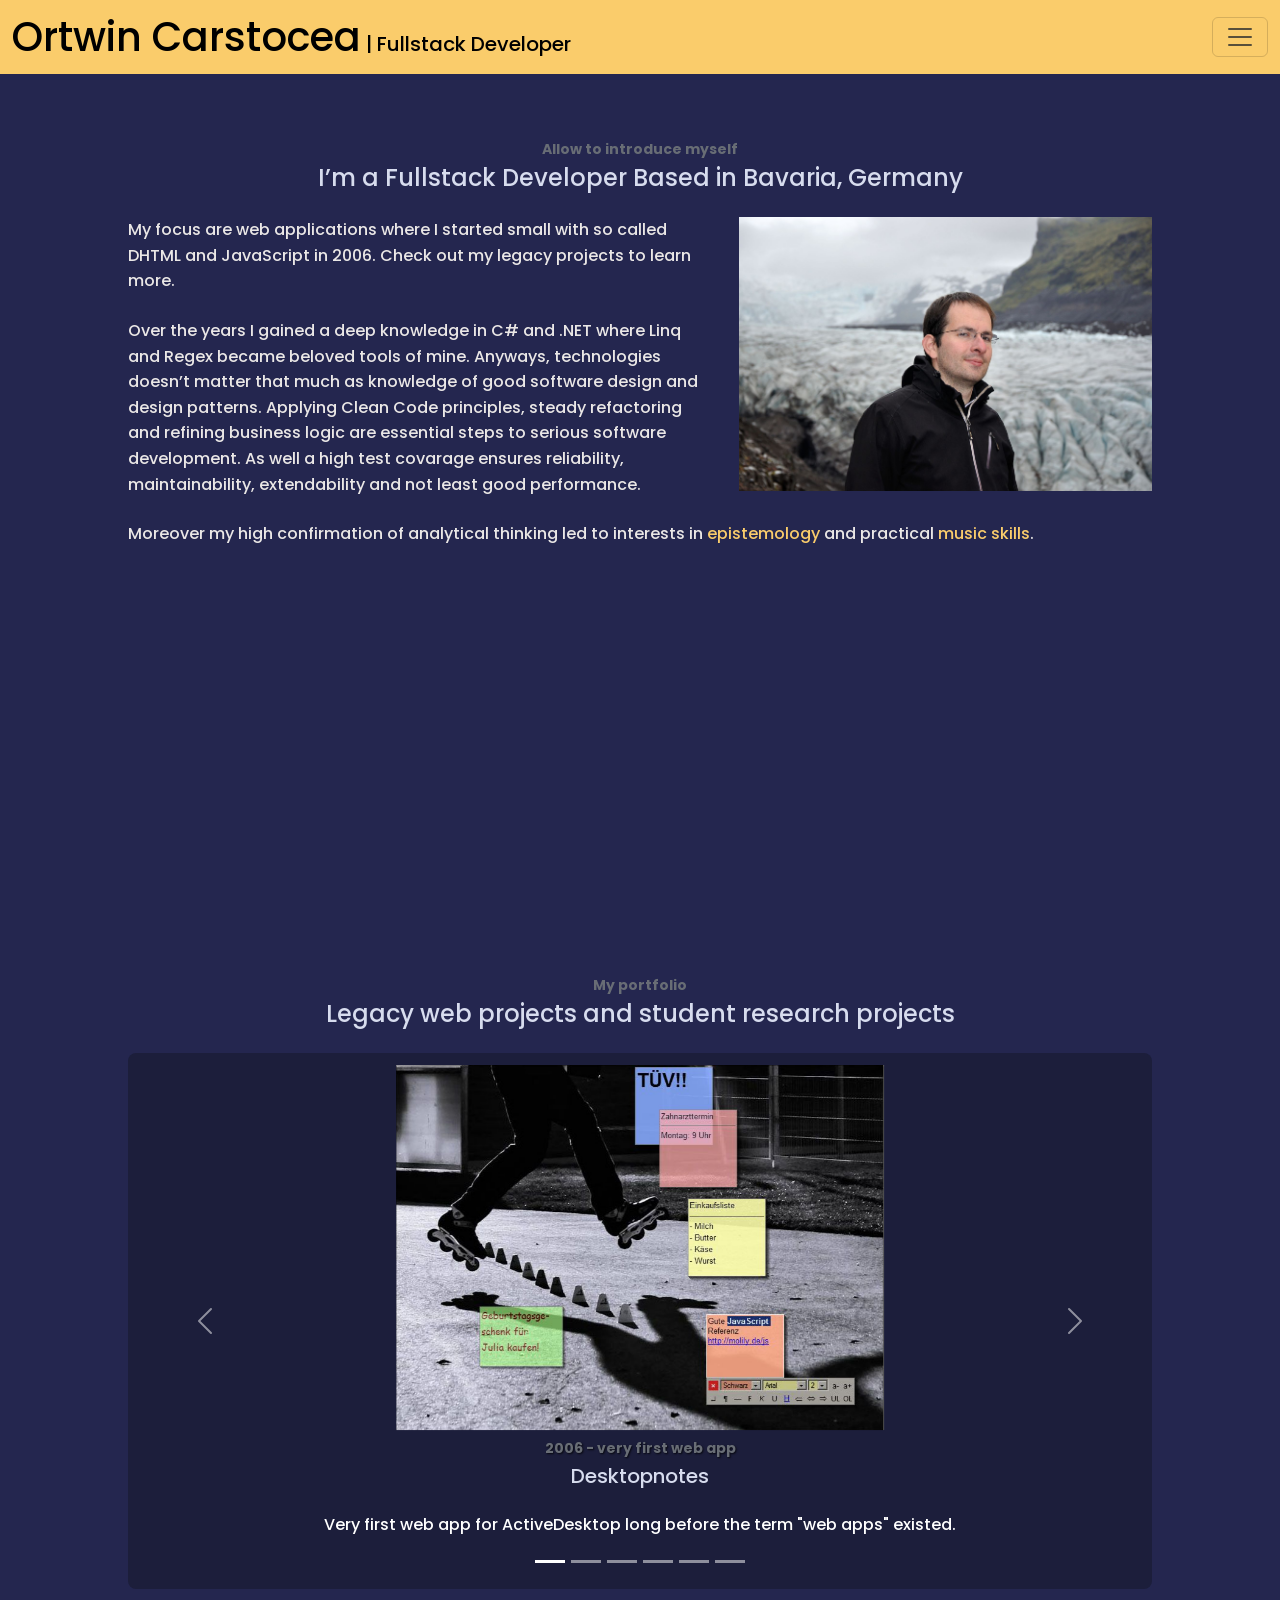
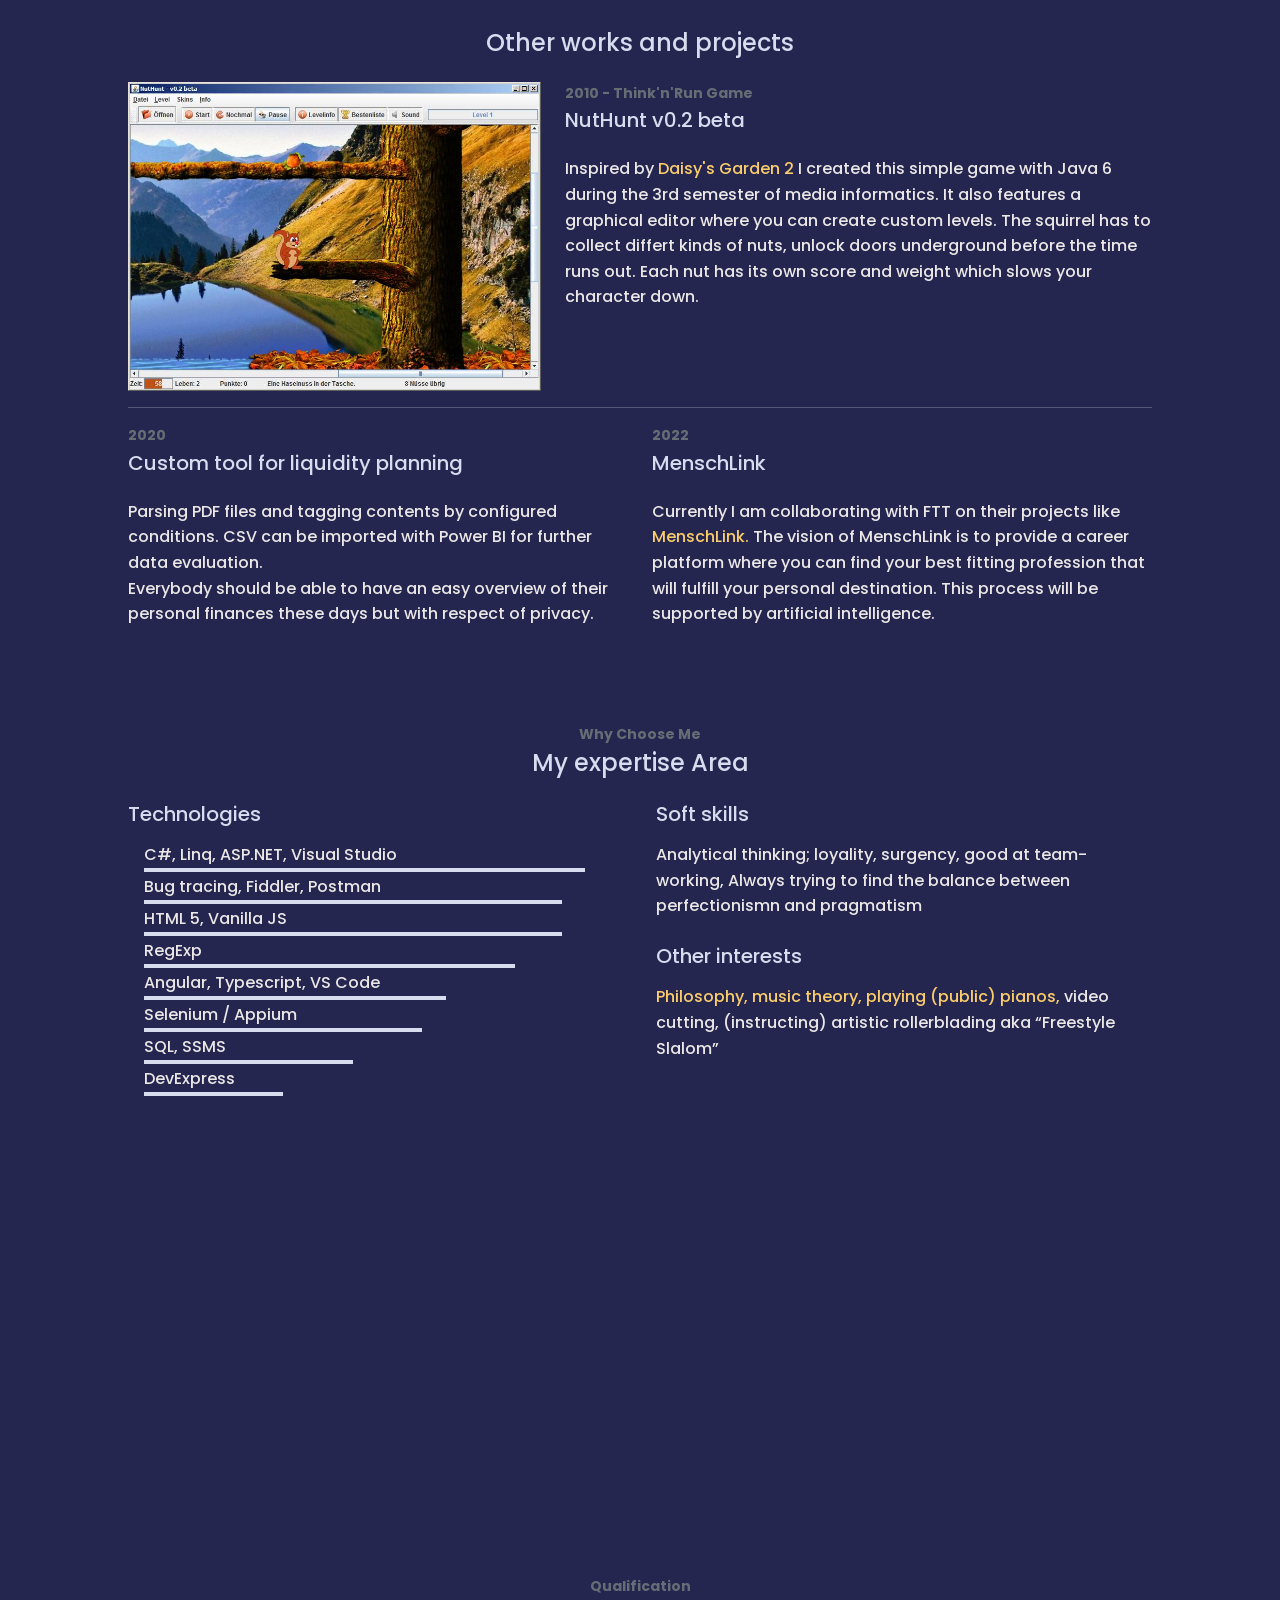
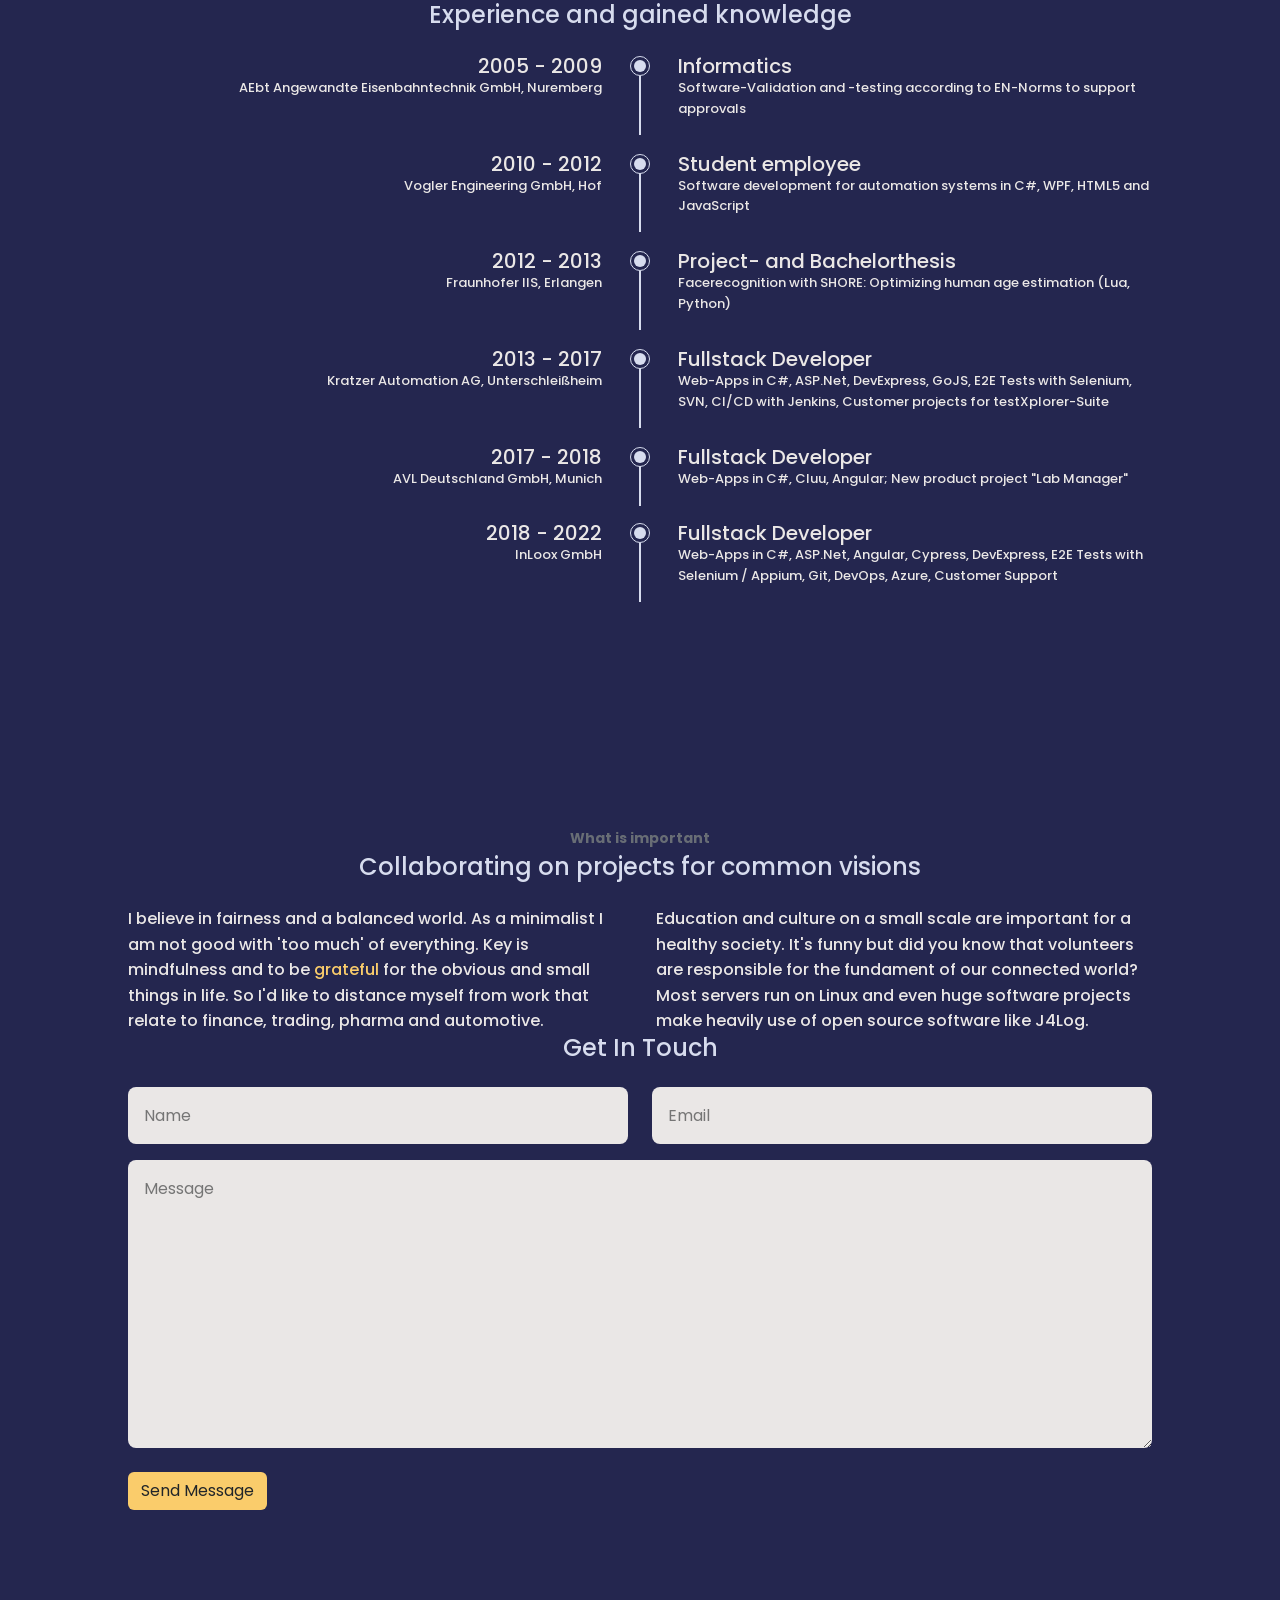
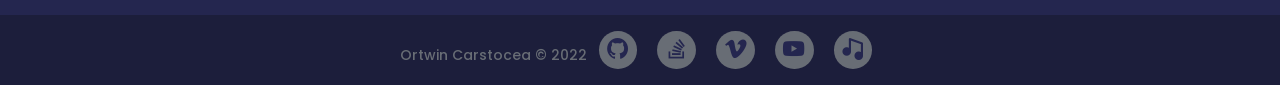
==== index.html @ cd05f0a9 "try to fix missing images" ====
<!DOCTYPE html>
<html lang="en">
<head>
    <meta charset="UTF-8">
    <meta name="viewport" content="width=device-width, initial-scale=1.0">
    <title>Personal Portfolio | Ortwin Carstocea</title>
    <meta name="author" content="Atul Prajapati | Freelance web developer">
    <meta name="description" content="">
    <meta name="keywords" content="fullstack developer, c#, linq, angular, ts, js, clean code, refactoring, uncle bob, ttd, machine learning, business analyst">

    <!-- Favicon -->
    <link rel="shortcut icon" type="image/png" href="img/oc-fav.png"/>

    <!------------------ External CSS ------------------>
    <!-- <link rel="stylesheet" href="bootstrap.min.css"> -->
    <link rel="stylesheet" href="https://cdn.jsdelivr.net/npm/bootstrap@5.2.0/dist/css/bootstrap.min.css" integrity="sha384-gH2yIJqKdNHPEq0n4Mqa/HGKIhSkIHeL5AyhkYV8i59U5AR6csBvApHHNl/vI1Bx" crossorigin="anonymous">
    <link rel="stylesheet" href="style.min.css">
    <link rel="stylesheet" href="style.css">

    <!------------------ Box Icons ------------------>
    <link href='https://unpkg.com/boxicons@2.0.7/css/boxicons.min.css' rel='stylesheet'>
    <script src="https://code.jquery.com/jquery-3.5.1.slim.min.js" integrity="sha384-DfXdz2htPH0lsSSs5nCTpuj/zy4C+OGpamoFVy38MVBnE+IbbVYUew+OrCXaRkfj" crossorigin="anonymous"></script>
    <script src="https://cdn.jsdelivr.net/npm/bootstrap@5.2.0/dist/js/bootstrap.min.js" integrity="sha384-ODmDIVzN+pFdexxHEHFBQH3/9/vQ9uori45z4JjnFsRydbmQbmL5t1tQ0culUzyK" crossorigin="anonymous"></script>
    <script src="common.js" lang="javascript"></script>
    <script src="debug.js" lang="javascript"></script>
    
    <script type="text/javascript">
      var someObject = { 
          car: {
              color:'red',
              type:'SUV',
              wheels:4,
              hp:150,
              isRunning: true,
              drive: function drive(destination) {},
              stop: function stop() {}
          },
          people: ['Max','Hugo','Vicky','Carl']
      };
      
      function addConfig(m) {
          if(m == 0) println.config( { debug: true, 
                                      clearOnDblClick: true, 
                                      overrideAlert: true, 
                                      groupsNotCollapsed: false,
                                      groupByObjectType: false, 
                                      printScriptErrors: true
                                    }, true );
          else println.config( { debug: true, 
                                clearOnDblClick: false, 
                                overrideAlert: false, 
                                groupsNotCollapsed: true,
                                groupByObjectType: true, 
                                printScriptErrors: false
                              }, true );
      }
      
      function addStyle() {
          println.style( { left: '50%', background: 'aliceblue' } ); 
      }
      
      window.onload = function() {
          addEvent(document.getElementById("input"), "keyup", function (e) {
              if(e.target.value && e.keyCode == 13) {
                  try {
                      var t = eval(e.target.value);
                      if(typeof t == "object") println(e.target.value);
                      if(t) println(t);
                      //println(e); // funktioniert net...
                  } catch(ex) {
                      //println(ex);
                  }
              }
          });
      }
    </script>
</head>
<body>
  <nav class="navbar sticky-top">
    <div class="container-fluid">
      <a class="navbar-brand" href="#home">
        <h1 class="d-inline">Ortwin Carstocea</h1>
        <span>| Fullstack Developer</span>
      </a>
      <a class="navbar-toggler" href="#menu-content" data-bs-toggle="collapse" role="button" aria-expanded="false" aria-controls="menu-content">
        <span class="navbar-toggler-icon"></span>
      </a>
      <div id="menu-content" class="collapse navbar-collapse">
        <ul class="navbar-nav navbar-right">
          <li class="nav-item">
            <a class="nav-link" href="#about">
              <button class="btn" data-bs-target="#menu-content" data-bs-toggle="collapse" aria-expanded="false" aria-controls="menu-content">
                About
              </button>
            </a>
          </li>
          <li class="nav-item">
            <a class="nav-link" href="#works">
              <button class="btn" data-bs-target="#menu-content" data-bs-toggle="collapse" aria-expanded="false" aria-controls="menu-content">
                Works
              </button> 
            </a>
          </li>
          <li class="nav-item">
            <a class="nav-link" href="#skills">
              <button class="btn" data-bs-target="#menu-content" data-bs-toggle="collapse" aria-expanded="false" aria-controls="menu-content">
                Skills
              </button>
            </a>
          </li>
          <li class="nav-item">
            <a class="nav-link" href="#contact">
              <button class="btn" data-bs-target="#menu-content" data-bs-toggle="collapse" aria-expanded="false" aria-controls="menu-content">
                Collaboration
              </button>
            </a>
          </li>
        </ul>
      </div>
    </div>
  </nav>

    <!------------------------ Body starts from here ----------------------->
    <main>
        <section class="about" id="about">
          <span class="section-subtitle">Allow to introduce myself</span>
          <h2 class="section-title">I’m a Fullstack Developer Based in Bavaria, Germany</h2>
            <div class="bd-grid">              
              <div class="row featurette">
                <div class="col-md-7">
                      <p class="mb-4">
                        My focus are web applications where I started small with so called DHTML and JavaScript in 2006. 
                        Check out my legacy projects to learn more.
                      </p>
                      <p class="mb-4">
                        Over the years I gained a deep knowledge in C# and .NET where Linq and Regex became beloved tools of mine. 
                        Anyways, technologies doesn’t matter that much as knowledge of good software design and design patterns. 
                        Applying Clean Code principles, steady refactoring and refining business logic are essential steps to serious 
                        software development. As well a high test covarage ensures reliability, maintainability, extendability and 
                        not least good performance.
                      </p>
                </div>
                <div class="col-md-5">                  
                  <img src="img/oc-island.jpg" alt="Clean Code Developer" title="Clean Code Developer">
                </div>
              </div>
              <p class="mb-4">
                Moreover my high confirmation of analytical thinking led to interests in 
                <a href="http://ortwin.bplaced.net/category/philo/" target="_blank">epistemology</a> and practical
                <a href="http://ortwin.bplaced.net/category/music/" target="_blank">music skills</a>.
              </p>
            </div>
        </section>

        <!---------------------------------- Works --------------------------->
        
        <section class="section" id="works">
            <span class="section-subtitle">My portfolio</span>
            <h2 class="section-title">Legacy web projects and student research projects</h2>
            
            <div class="bd-grid">
              <div id="legacyCarousel" class="carousel slide pointer-event" data-bs-ride="carousel">
                <div class="carousel-indicators">
                  <button type="button" data-bs-target="#legacyCarousel" data-bs-slide-to="0" class="active" aria-label="Slide 1" aria-current="true"></button>
                  <button type="button" data-bs-target="#legacyCarousel" data-bs-slide-to="1" aria-label="Slide 2"></button>
                  <button type="button" data-bs-target="#legacyCarousel" data-bs-slide-to="2" aria-label="Slide 3"></button>
                  <button type="button" data-bs-target="#legacyCarousel" data-bs-slide-to="3" aria-label="Slide 4"></button>
                  <button type="button" data-bs-target="#legacyCarousel" data-bs-slide-to="4" aria-label="Slide 5"></button>
                  <button type="button" data-bs-target="#legacyCarousel" data-bs-slide-to="5" aria-label="Slide 6"></button>
                </div>
                <div class="carousel-inner">
                  <div class="carousel-item active">
                    <div class="img-container container">
                      <img src="img/desktopnotes.jpg" width="50%" height="50%" alt="Desktopnotes" title="Desktopnotes">
                      <div class="col-md-5">
                      </div>
                      <div class="col-md-7">
                      </div>
                    </div>
                    <div class="container">
                      <div class="carousel-caption">
                        <span class="section-subtitle">2006 - very first web app</span>
                        <h3 class="section-title">Desktopnotes</h3>
                        <p>
                          Very first web app for ActiveDesktop long before the term "web apps" existed. 
                          <!-- Browser support was IE5.5 up to IE8. Customizeable and dragable notes could be 
                          created very dynamicly. Contents were stored into cookies. -->
                        </p>                        
                        <!-- <h4>Features:</h4>
                        <ul>
                          <li>Notes can be created and dragged all over the place</li>
                          <li>Text could be entered as plain HTML or in WYSIWYG style</li>
                          <li>Background, due date and removal date configurable</li>
                          <li>Customizeable background image</li>
                        </ul> -->
                      </div>
                    </div>
                  </div>
                  <div class="carousel-item">
                    <div class="img-container center">
                      <h3 title="common.js and debug.js">legacy common.js and debug.js (ES5)</h3>
                      <div style="display: inline-block; width: 80%; height:296px; overflow-y: scroll">                        
    <pre style="text-align:left;">
      1. firstly enable debug   <a href="?debug#projects">?debug</a>
         1a. set config         <a href="javascript:addConfig(0);">println.config({ clearOnDblClick: true, overrideAlert: true }, show)</a> 
         1b. or this config     <a href="javascript:addConfig(1);">println.config({ clearOnDblClick: false, overrideAlert: false }, show)</a> 
         1c. append style       <a href="javascript:addStyle();">println.style({ left: "50%", background: 'aliceblue' })</a>
         
      2. print some text        <a href="javascript:println('Hello World!')">println('Hello World!')</a>
         2a. and again          <a href="javascript:println('Some more Text')">println('Some more Text')</a>
         2b. and once again     <a href="javascript:println('Get outa here!', true)">println('Get outa here!', true)</a>
         2c. limited...         <a href="javascript:println('Max 3 times', 3)">println('Max 3 times', 3)</a>
         2d. ...by time         <a href="javascript:println('Limited in time', 0, 2000)">println('Limited in time', 0, 2000)</a>
         
      3. print some objects     <a href="javascript:println(someObject)">println(someObject)</a>
         3a. even your DOM      <a href="javascript:println(window, 1)">println(window, 1)</a>
         3b. whatever you like  println(<input id="input" type="text" value="Math" style="background:transparent;color:silver;border:0px;font-family:monospace;width:74px">)
      
      4. force some error:      <a href="javascript:foo.bar()">foo.bar('does not exist')</a>    
      
      If you like you can also use <a href="javascript:alert('Hallo Welt!')">alert()</a>. (You have to override it via config)
      </pre>                  
                      </div>
                    </div>
                    <div class="container">
                      <div class="carousel-caption">
                        <span class="section-subtitle">2006 - tooling for DHTML development</span>
                        <h3 class="section-title">Polyfills and debug output</h3>
                        <p>Once upon a time when console.log(window) just printed [object Object] </p>
                        <a href="https://github.com/ortwic/common.js" target="_blank">GitHub Repo</a>
                      </div>
                    </div>
                  </div>
                  <div class="carousel-item">
                    <div class="img-container center">
                      <img src="img/ocdesign.jpg" width="60%" height="60%" alt="Personal homepage" title="Personal homepage">
                    </div>
                    <div class="container">
                      <div class="carousel-caption">
                        <span class="section-subtitle">2009 - 4th iteration of personal homepage</span>
                        <h3 class="section-title">Personal homepage </h3>
                        <p>Interactive design simular to <i>NFS3: Hot Pursuit</i> main menu theme with dragable windows.</p>
                      </div>
                    </div>
                  </div>
                  <div class="carousel-item">
                    <div class="img-container center">
                      <img src="img/WebApps.jpg" width="58%" height="58%" alt="HTML5 WebApps" title="HTML5 WebApps">
                    </div>
                    <div class="container">
                      <div class="carousel-caption">
                        <span class="section-subtitle">2012 - Very first Web-Apps in HTML5</span>
                        <h3 class="section-title">Web-Apps for automation systems</h3>
                        <p>
                          Front-End design with C# and WPF as well HTML5 and JavaScript for 
                          <a href="https://www.vogler-engineering.de/" target="_blank">Vogler Engineering</a>.
                        </p>
                      </div>
                    </div>
                  </div>
                  <div class="carousel-item">
                    <div class="img-container center">
                      <img src="img/webgl.jpg" width="58%" height="58%" alt="Formula Student concept car" title="Formula Student concept car">
                    </div>
                    <div class="container">
                      <div class="carousel-caption">
                        <span class="section-subtitle">2012 - Supporting formula student project</span>
                        <h3 class="section-title">Formula Student concept car</h3>
                        <p>Designed and modelled a prototype using 3D Studio Max and WebGl (three.js) </p>
                      </div>
                    </div>
                  </div>
                  <div class="carousel-item">
                    <div class="img-container center">
                      <img src="img/SHORE.jpg" width="59%" height="59%" alt="SHORE Image Recognition" title="SHORE Image Recognition">
                    </div>
                    <div class="container">
                      <div class="carousel-caption">
                        <span class="section-subtitle">2013 - Project- and Bachelorthesis</span>
                        <h3 class="section-title">Machine learning </h3>
                        <p>Improved age recognition with NumPy and ScyPy for SHORE&trade;</p>
                      </div>
                    </div>
                  </div>
                </div>
                <button class="carousel-control-prev" type="button" data-bs-target="#legacyCarousel" data-bs-slide="prev">
                  <span class="carousel-control-prev-icon" aria-hidden="true"></span>
                  <span class="visually-hidden">Previous</span>
                </button>
                <button class="carousel-control-next" type="button" data-bs-target="#legacyCarousel" data-bs-slide="next">
                  <span class="carousel-control-next-icon" aria-hidden="true"></span>
                  <span class="visually-hidden">Next</span>
                </button>
              </div>
            </div>

            <div class="bd-grid">
                <h2 class="section-title">Other works and projects</h2>

                <div class="row featurette">
                  <div class="col-md-7 order-md-2">
                    <span class="section-subtitle">2010 - Think'n'Run Game</span>
                    <h3 class="section-title">NutHunt v0.2 beta</h3>
                    <p>Inspired by <a href="https://archive.org/details/DaisysGarden2_1020" target="_blank">Daisy's Garden 2</a> I created this 
                      simple game with Java 6 during the 3rd semester of media informatics. It also features a graphical editor where you can create
                      custom levels. The squirrel has to collect differt kinds of nuts, unlock doors underground before the time runs out. 
                      Each nut has its own score and weight which slows your character down.</p>
                  </div>
                  <div class="col-md-5 order-md-1">
                    <img src="img/NutHunt.jpg" alt="NutHunt game" title="NutHunt game">
                  </div>
                </div>

                <hr class="featurette-divider">

                <div class="row featurette">
                  <div class="col-md-6">
                    <span class="section-subtitle">2020</span>
                    <h3 class="section-title">Custom tool for liquidity planning</h3>
                    <p>
                      Parsing PDF files and tagging contents by configured conditions. CSV can be imported with Power BI for further data evaluation.
                    </p>
                    <p>
                      Everybody should be able to have an easy overview of their personal finances these days but with respect of privacy.
                    </p>
                  </div>
                  <div class="col-md-6">
                    <span class="section-subtitle">2022</span>
                    <h3 class="section-title">MenschLink</h3>
                    <p>
                      Currently I am collaborating with FTT on their projects like <a href="https://forensicdiscovery.de/mensch-link-unternehmerland/" target="_blank">MenschLink.</a>
                      The vision of MenschLink is to provide a career platform where you can find your best fitting profession
                      that will fulfill your personal destination. This process will be supported by artificial intelligence.
                    </p>
                  </div>
                </div>
            </div>
        </section>

        <!--------------------------------- Skills ------------------------------->
        <section class="skills" id="skills">
            <span class="section-subtitle">Why Choose Me</span>
            <h2 class="section-title">My expertise Area</h2>

            <div class="two-columns bd-grid">
                <div class="skills__content">
                    <h3 class="skills__subtitle">Technologies</h3>

                    <div class="skills__data">
                        <span class="skills__bar" style="width:95%">C#, Linq, ASP.NET, Visual Studio</span>
                    </div>

                    <div class="skills__data">
                        <span class="skills__bar" style="width:90%">Bug tracing, Fiddler, Postman</span>
                    </div>

                    <div class="skills__data">
                        <span class="skills__bar" style="width:90%">HTML 5, Vanilla JS</span>
                    </div>

                    <div class="skills__data">
                        <span class="skills__bar" style="width:80%">RegExp</span>
                    </div>

                    <div class="skills__data">
                        <span class="skills__bar" style="width:65%">Angular, Typescript, VS Code</span>
                    </div>

                    <div class="skills__data">
                        <span class="skills__bar" style="width:60%">Selenium / Appium</span>
                    </div>

                    <div class="skills__data">
                        <span class="skills__bar" style="width:45%">SQL, SSMS</span>
                    </div>

                    <div class="skills__data">
                        <span class="skills__bar" style="width:30%">DevExpress</span>
                    </div>
                </div>
            
                <div class="skills__content">
                    <h3 class="skills__subtitle">Soft skills</h3> 
                    Analytical thinking; loyality, surgency, good at team-working, Always trying to find the balance between perfectionismn and pragmatism
                    <p>
                    <br>
                    </p>

                    <h3 class="skills__subtitle">Other interests</h3>
                    <a href="http://ortwin.bplaced.net/category/philo/" target="_blank">Philosophy, </a> 
                    <a href="http://ortwin.bplaced.net/category/music/" target="_blank">music theory, </a> 
                    <a href="https://www.youtube.com/c/OrtwinC" target="_blank">playing (public) pianos, </a> 
                    video cutting, (instructing) artistic rollerblading aka “Freestyle Slalom”                    
                </div>
            </div>
        </section>

        <!---------------------------- Education ---------------------------->
        <section class="education">
            <span class="section-subtitle">Qualification</span>
            <h2 class="section-title">Experience and gained knowledge</h2>

            <div class="education__container bd-grid">
                <div class="education__content">
                    <div>
                        <h3 class="education__year">2005 - 2009</h3>
                        <span class="education__university">AEbt Angewandte Eisenbahntechnik GmbH, Nuremberg</span>
                    </div>

                    <div class="education__time">
                        <span class="education__rounder"></span>
                        <span class="education__line"></span>
                    </div>

                    <div>
                        <h3 class="education__race">Informatics</h3>
                        <span class="education__specialty">Software-Validation and -testing according to EN-Norms to support approvals</span>
                    </div>
                </div>

                <div class="education__content">
                    <div>
                        <h3 class="education__year">2010 - 2012</h3>
                        <span class="education__university">Vogler Engineering GmbH, Hof</span>
                    </div>

                    <div class="education__time">
                        <span class="education__rounder"></span>
                        <span class="education__line"></span>
                    </div>

                    <div>
                        <h3 class="education__race">Student employee</h3>
                        <span class="education__specialty">Software development  for automation systems in C#, WPF, HTML5 and JavaScript</span>
                    </div>
                </div>

                <div class="education__content">
                    <div>
                        <h3 class="education__year">2012 - 2013</h3>
                        <span class="education__university">Fraunhofer IIS, Erlangen</span>
                    </div>

                    <div class="education__time">
                        <span class="education__rounder"></span>
                        <span class="education__line"></span>
                    </div>

                    <div>
                        <h3 class="education__race">Project- and Bachelorthesis</h3>
                        <span class="education__specialty">Facerecognition with SHORE: Optimizing human age estimation (Lua, Python)</span>
                    </div>
                </div>

                <div class="education__content">
                    <div>
                        <h3 class="education__year">2013 - 2017</h3>
                        <span class="education__university">Kratzer Automation AG, Unterschlei&szlig;heim</span>
                    </div>

                    <div class="education__time">
                        <span class="education__rounder"></span>
                        <span class="education__line"></span>
                    </div>

                    <div>
                        <h3 class="education__race">Fullstack Developer</h3>
                        <span class="education__specialty">Web-Apps in C#, ASP.Net, DevExpress, GoJS, E2E Tests with Selenium, SVN, CI/CD with Jenkins, Customer projects for testXplorer-Suite</span>
                    </div>
                </div>

                <div class="education__content">
                    <div>
                        <h3 class="education__year">2017 - 2018</h3>
                        <span class="education__university">AVL Deutschland GmbH, Munich</span>
                    </div>

                    <div class="education__time">
                        <span class="education__rounder"></span>
                        <span class="education__line"></span>
                    </div>

                    <div>
                        <h3 class="education__race">Fullstack Developer</h3>
                        <span class="education__specialty">Web-Apps in C#, Cluu, Angular; New product project "Lab Manager"</span>
                    </div>
                </div>

                <div class="education__content">
                    <div>
                        <h3 class="education__year">2018 - 2022</h3>
                        <span class="education__university">InLoox GmbH</span>
                    </div>

                    <div class="education__time">
                        <span class="education__rounder"></span>
                        <span class="education__line"></span>
                    </div>

                    <div>
                        <h3 class="education__race">Fullstack Developer</h3>
                        <span class="education__specialty">Web-Apps in C#, ASP.Net, Angular, Cypress, DevExpress, E2E Tests with Selenium / Appium, Git, DevOps, Azure, Customer Support</span>
                    </div>
                </div>
            </div>
        </section>

        <!----------------------------------- Contact ------------------------------>
        <section class="contact" id="contact">
          <span class="section-subtitle">What is important</span>
          <h2 class="section-title">Collaborating on projects for common visions</h2>
          <div class="two-columns bd-grid">
            <p>
              I believe in fairness and a balanced world. As a minimalist I am not good with 'too much' of everything.
              Key is mindfulness and to be <a href="https://youtu.be/WPPPFqsECz0" target="_blank">grateful</a> for the obvious and small things in life.
              So I'd like to distance myself from work that relate to finance, trading, pharma and automotive. 
            </p>
            <p>Education and culture on 
              a small scale are important for a healthy society. It's funny but did you know that volunteers are responsible for the fundament
              of our connected world? Most servers run on Linux and even huge software projects make heavily use of open source software like J4Log.
            </p>
          </div>
          <h2 class="section-title">Get In Touch</h2>

          <div class="contact__container bd-grid">            
            <form action="https://formspree.io/f/mnqrzjne" method="post" class="contact__form">
                <div class="contact__inputs two-columns">
                    <input type="text" placeholder="Name" name="name" class="contact__input">
                    <input type="mail" placeholder="Email" name="email" class="contact__input">
                </div>
                <input type="hidden" name="subject" value="Contact request from github portfolio" />
                <textarea placeholder="Message" name="message" id="" cols="0" rows="10" class="contact__input"></textarea>
                <input type="submit" value="Send Message" class="btn contact__button">
            </form>
          </div>
        </section>

    </main>
    <!------------------------ Body ends from here ----------------------->

    <!------------------------ Footer starts from here ----------------------->
    <footer class="footer">
        <div class="footer__container">
          <div class="copy small">Ortwin Carstocea &copy; 2022</div>
          <a href="https://github.com/ortwic" class="social-link"><i class='bx bxl-github' ></i></a>
          <a href="https://stackoverflow.com/users/2598771/ortwic" class="social-link"><i class='bx bxl-stack-overflow' ></i></a>
          <a href="https://vimeo.com/ortwin" class="social-link"><i class='bx bxl-vimeo' ></i></a>
          <a href="https://www.youtube.com/c/OrtwinC" class="social-link"><i class='bx bxl-youtube' ></i></a>
          <a href="https://musescore.com/ortwin" class="social-link"><i class='bx bxs-music' ></i></a>
        </div>
    </footer>
    <!------------------------ Footer ends from here ----------------------->
</body>
</html>
---- style.css ----
/* ----------------------- Google Fonts -------------------- */
@import url('https://fonts.googleapis.com/css2?family=Poppins:wght@100;200;300;700;800;900&display=swap');

/* ----------------------- CSS Variables ------------------- */
:root
{
    --header-height: 3rem;

    /* font weight */
    --font-medium: 500;
    --font-semi-bold: 600;
    --font-bold: 700;

    /* Colors */
    --first-color: #d7dcee;
    --first-color-dark: #d7dcee;
    --first-color-darken: #686D75;
    --text-color: #EAE7E6;
    --first-color-light: #EAE7E6;
    --first-color-light-dark: #BA4D41;
    --first-color-lighten: #FACC6B;
	
    /* --first-color: #3742fa; */
    /* --first-color-dark: #5352ed; */
    /* --first-color-darken: #4747f0; */
    /* --text-color: #54423D; */
    /* --first-color-light: #EAE7E6; */
    /* --first-color-light-dark: #d7dcee; */
    /* --first-color-lighten: #FFFAFA; */

    /* Font & Typography */
    --body-font: 'Poppins', sans-serif;
    --h1-font-size: 1.5rem;
    --h2-font-size: 1.25rem;
    --h3-font-size: 1rem;
    --normal-font-size: .938rem;
    --small-font-size: .813rem;
    --smaller-font-size: .75rem;

    /* Margins */
    --mb-1: .5rem;
    --mb-2: 1rem;
    --mb-3: 1.5rem;
    --mb-4: 2rem;
    --mb-5: 2.5rem;

    /* z-index */
    --z-fixed: 100;
}

@media screen and (min-width: 768px)
{
    :root
    {
        --h1-font-size: 2.25rem;
        --h2-font-size: 1.5rem;
        --h3-font-size: 1.25rem;
        --normal-font-size: 1rem;
        --small-font-size: .875rem;
        --smaller-font-size: .813rem;
    }
}

/* BASE */
*, ::before, ::after
{
    box-sizing: border-box;
}

html
{
    scroll-behavior: smooth;
}

body
{
    margin: 0 0 0 0;
    font-family: var(--body-font);
    font-size: var(--normal-font-size);
    font-weight: var(--font-medium);
    background-color: #24264F;
    color: var(--text-color);
    line-height: 1.6;
}

h1, h2, h3, p
{
    margin: 0;
}

a
{
    text-decoration: none;
    color: var(--first-color-lighten);
}

a:hover
{
    color: var(--first-color-light-dark);
}

img
{
    max-width: 100%;
    height: auto;
    display: block;
}

nav.navbar
{
	border: 0;
	background-color: #FACC6B;
}

div a.navbar-toggle
{	
    color: var(--first-color-darken);
    border-color: var(--first-color-darken);
}

ul.navbar-nav
{
    margin: 0;
    padding: 0;
    list-style: none;
}

a[for=menu-toggle] {
	cursor: pointer;
}

/* Menu icon */
.bx
{
    font-size: 1.6rem;
}

/* Class CSS */
section
{
    min-height: calc(100vh - var(--header-height));
    padding: 4rem 0 2rem;
}

h2.section-title
{
    font-size: var(--h2-font-size);
    color: var(--first-color);
    margin-bottom: var(--mb-3);
}

h3.section-title
{
    font-size: var(--h3-font-size);
    color: var(--first-color);
    margin-bottom: var(--mb-3);
}

section h2
{
    text-align: center;
}

span.section-subtitle
{
    display: block;
    font-size: var(--small-font-size);
    color: var(--first-color-darken);
    font-weight: var(--font-bold);
    margin-bottom: .25rem;
}

section > span.section-subtitle 
{
    text-align: center;
}

button, input[type=submit]
{
    outline: none;
    font-family: var(--body-font);
    font-size: var(--normal-font-size);
    background-color: #FACC6B;
    cursor: pointer;
}

/* Layout */
.bd-grid
{
    max-width: 1024px;
    display: grid;
    grid-template-columns: 100%;
    column-gap: 2rem;
    width: calc(100% - 2rem);
    margin-left: var(--mb-2);
    margin-right: var(--mb-2);
}

.l-header
{
    width: 100%;
    position: fixed;
    top: 0;
    left: 0;
    z-index: var(--z-fixed);
    background-color: #24264F;
    box-shadow: 0 2px 4px rgba(0,0,0,.1);
}

/* Carousel base class */
.carousel {
    margin-bottom: var(--mb-5);
    padding: 12px;
    border-radius: .5rem;
	background-color: #1c1e3b;
}

/* Since positioning the image, we need to help out the caption */
.carousel-caption {
    z-index: 10;
    border-radius: 1.5rem;
    /* background-color: #EC8F4C80; */
}

.carousel-caption span.section-subtitle {
	/* color: #EC8F4C; */
	text-shadow: 1px 1px 2px #000000C0;
}

.carousel-caption h2.section-title {
	/* color: #EC8F4C; */
	text-shadow: -1px 1px 0 #686D75,
				  1px 1px 0 #686D75,
				 1px -1px 0 #686D75,
				-1px -1px 0 #686D75;
}

/* Declare heights because of positioning of img element */
.carousel-item {
    height: 32rem;
}

.carousel-item .img-container {
    text-align: center;
    width: 100%;
}

.carousel-item .img-container img {
    display: inline;
}

.copy 
{
    display: inline-block;
}

.social-link
{
    display: inline-flex;
    background-color: var(--first-color-darken);
    color: #24264F;
    font-size: 1.1rem;
    border-radius: 50%;
    padding: .40rem;
    margin: 0 var(--mb-1);
    transition: .3s;
}

.social-link:hover
{
    color: #24264F;
    background-color: var(--first-color-dark);
}

/* -------------------------------------------- Skills ------------------------- */
.two-columns
{
    row-gap: 2rem;
}

.skills__subtitle
{
    font-size: var(--h3-font-size);
    color: var(--first-color-dark);
    margin-bottom: var(--mb-2);
}

.skills__data
{
    position: relative;
    display: flex;
    justify-content: space-between;
    margin: 0 var(--mb-2);
    margin-bottom: var(--mb-4);
}

.skills__bar
{
    position: absolute;
	white-space: nowrap;
    border-bottom: solid .25rem var(--first-color);
}

/* -------------------------------- Education ---------------------------- */
.education__container
{
    row-gap: 2rem;
}

.education__content
{
    display: grid;
    grid-template-columns: 1fr max-content 1fr;
}

.education__year, .education__race
{
    font-size: var(--h3-font-size);
    mask-border: .25rem;
}

.education__university, .education__specialty
{
    display: block;
    font-size: var(--smaller-font-size);
}

.education__year, .education__university
{
    text-align: right;
}

.education__time
{
    padding: 0 1rem;
    justify-self: center;
}

.education__rounder
{
    position: relative;
    display: inline-block;
    width: 12px;
    height: 12px;
    background-color: var(--first-color);
    border-radius: 50%;
}

.education__rounder::before
{
    content: '';
    position: absolute;
    transform: translate(-4px, -4px);
    width: 20px;
    height: 20px;
    border: 1px solid var(--first-color);
    border-radius: 50%;
}

.education__line
{
    display: block;
    height: 90%;
    width: 2px;
    background-color: var(--first-color);
    transform: translate(5px, -4px);
}

/* ----------------------------- Contact ---------------------- */
.contact__container
{
    row-gap: 3rem;
}

.contact__input
{
    width: 100%;
    padding: 1rem;
    outline: none;
    border: none;
    background-color: var(--first-color-light);
    font-size: var(--normal-font-size);
    margin-bottom: var(--mb-2);
    border-radius: .5rem;
}

.contact::placeholder
{
    color: var(--first-color-dark);
    font-family: var(--body-font);
    font-weight: var(--font-medium);
}

.contact__info
{
    margin-bottom: var(--mb-3);
}

.contact__subtitle
{
    font-size: var(--h3-font-size);
    color: var(--first-color-dark);
    margin-bottom: var(--mb-1);
}

.contact__text
{
    display: block;
    padding-left: 1rem;
}

/* ---------------------------------- Footer ---------------------------- */
.footer
{
    background-color: var(--first-color-darken);
    color: #24264F;
    text-align: center;
}

/* Page content */
.content {
  padding: 16px;
}

/* The sticky class is added to the navbar with JS when it reaches its scroll position */
.sticky {
  position: fixed;
  top: 0;
  width: 100%;
}

/* Add some top padding to the page content to prevent sudden quick movement (as the navigation bar gets a new position at the top of the page (position:fixed and top:0) */
.sticky + .content {
  padding-top: 60px;
} 
/* ------------------------- Media Queries for tablet screen ---------------------------- */
@media screen and (min-width: 768px)
{	  
    .about__button
    {
        width: initial;
    }

    .two-columns
    {
        grid-template-columns: repeat(2, 1fr);
    }

    .education__time
    {
        padding: 0 2rem;
    }

    .contact__inputs
    {
        display: grid;
        column-gap: 1.5rem;
    }

    .contact__info
    {
        padding-left: 3rem;
    }

    .footer
    {
        background: none;
    }

    .footer__container
    {
        color: var(--first-color-darken);
        background-color: #1c1e3b;
        padding: 1rem 0;
    }
}

/* ------------------------------ Media Query for laptop/desktop screen ------------------------- */
@media screen and (min-width: 1024px)
{
    body
    {
        margin: 0;
    }

    .l-header
    {
        width: 0;
    }

    .nav__toggle, .nav__logo, .nav__close
    {
        display: none;
    }

    .nav__menu
    {
        left: 0;
    }

    .about__container
    {
        height: 100vh;
    }

    .section
    {
        padding: 3rem 0 2rem;
    }

    .bd-grid, .bd-grid2
    {
        margin-left: auto;
        margin-right: auto;
    }
	
    .bd-grid2
    {
		row-gap: 2rem;
    }
}
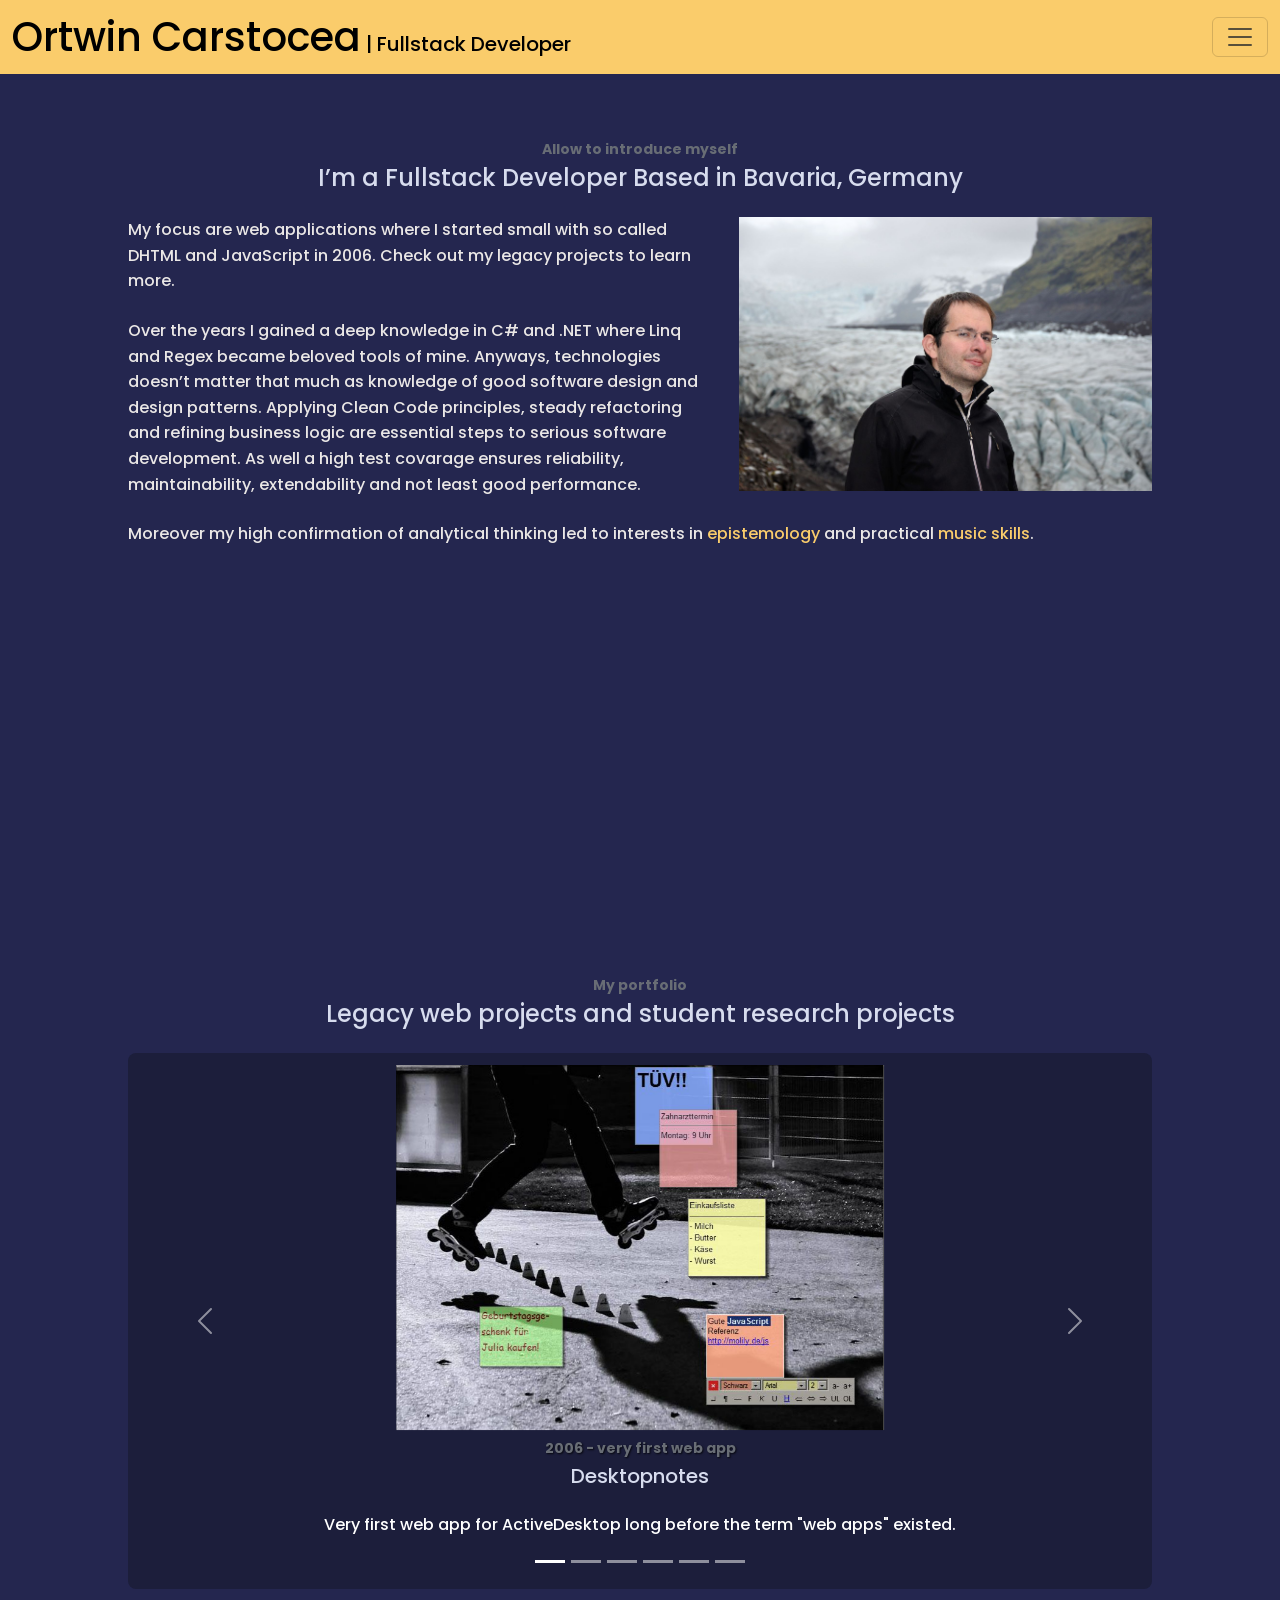
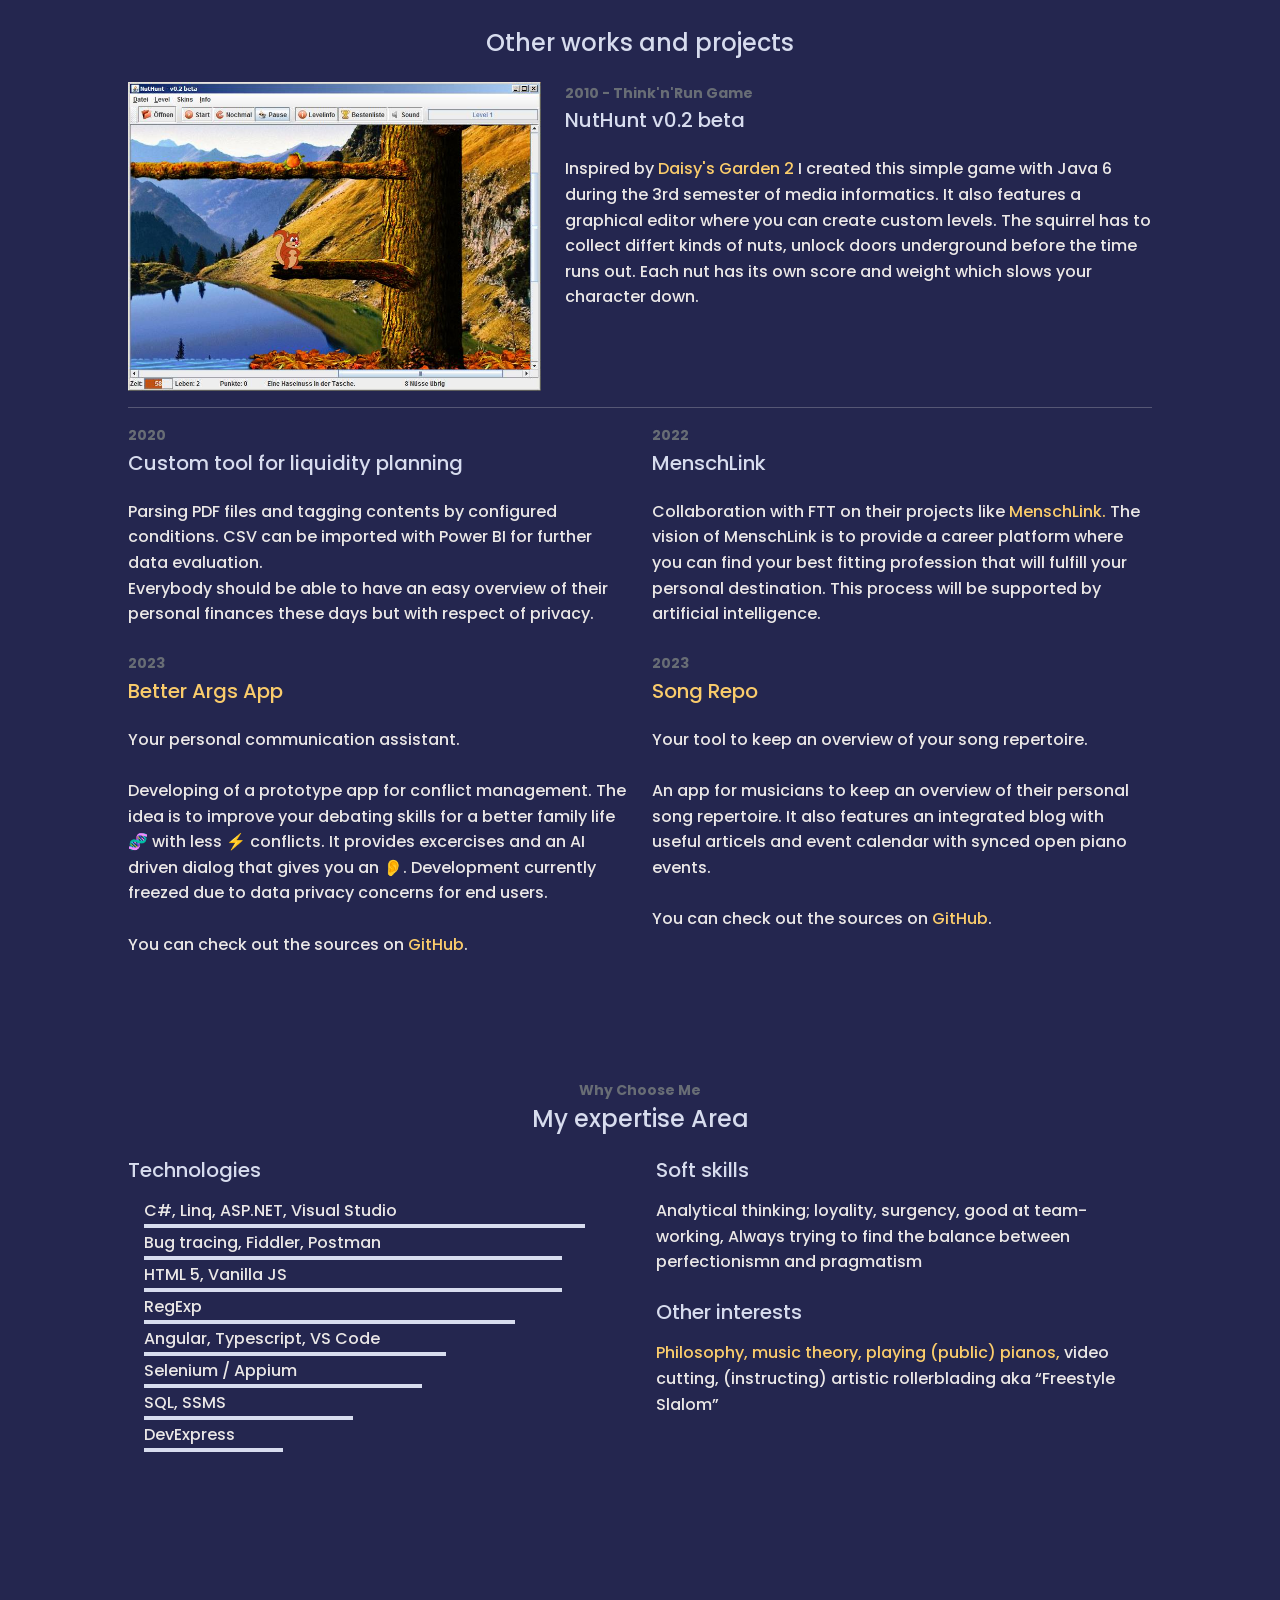
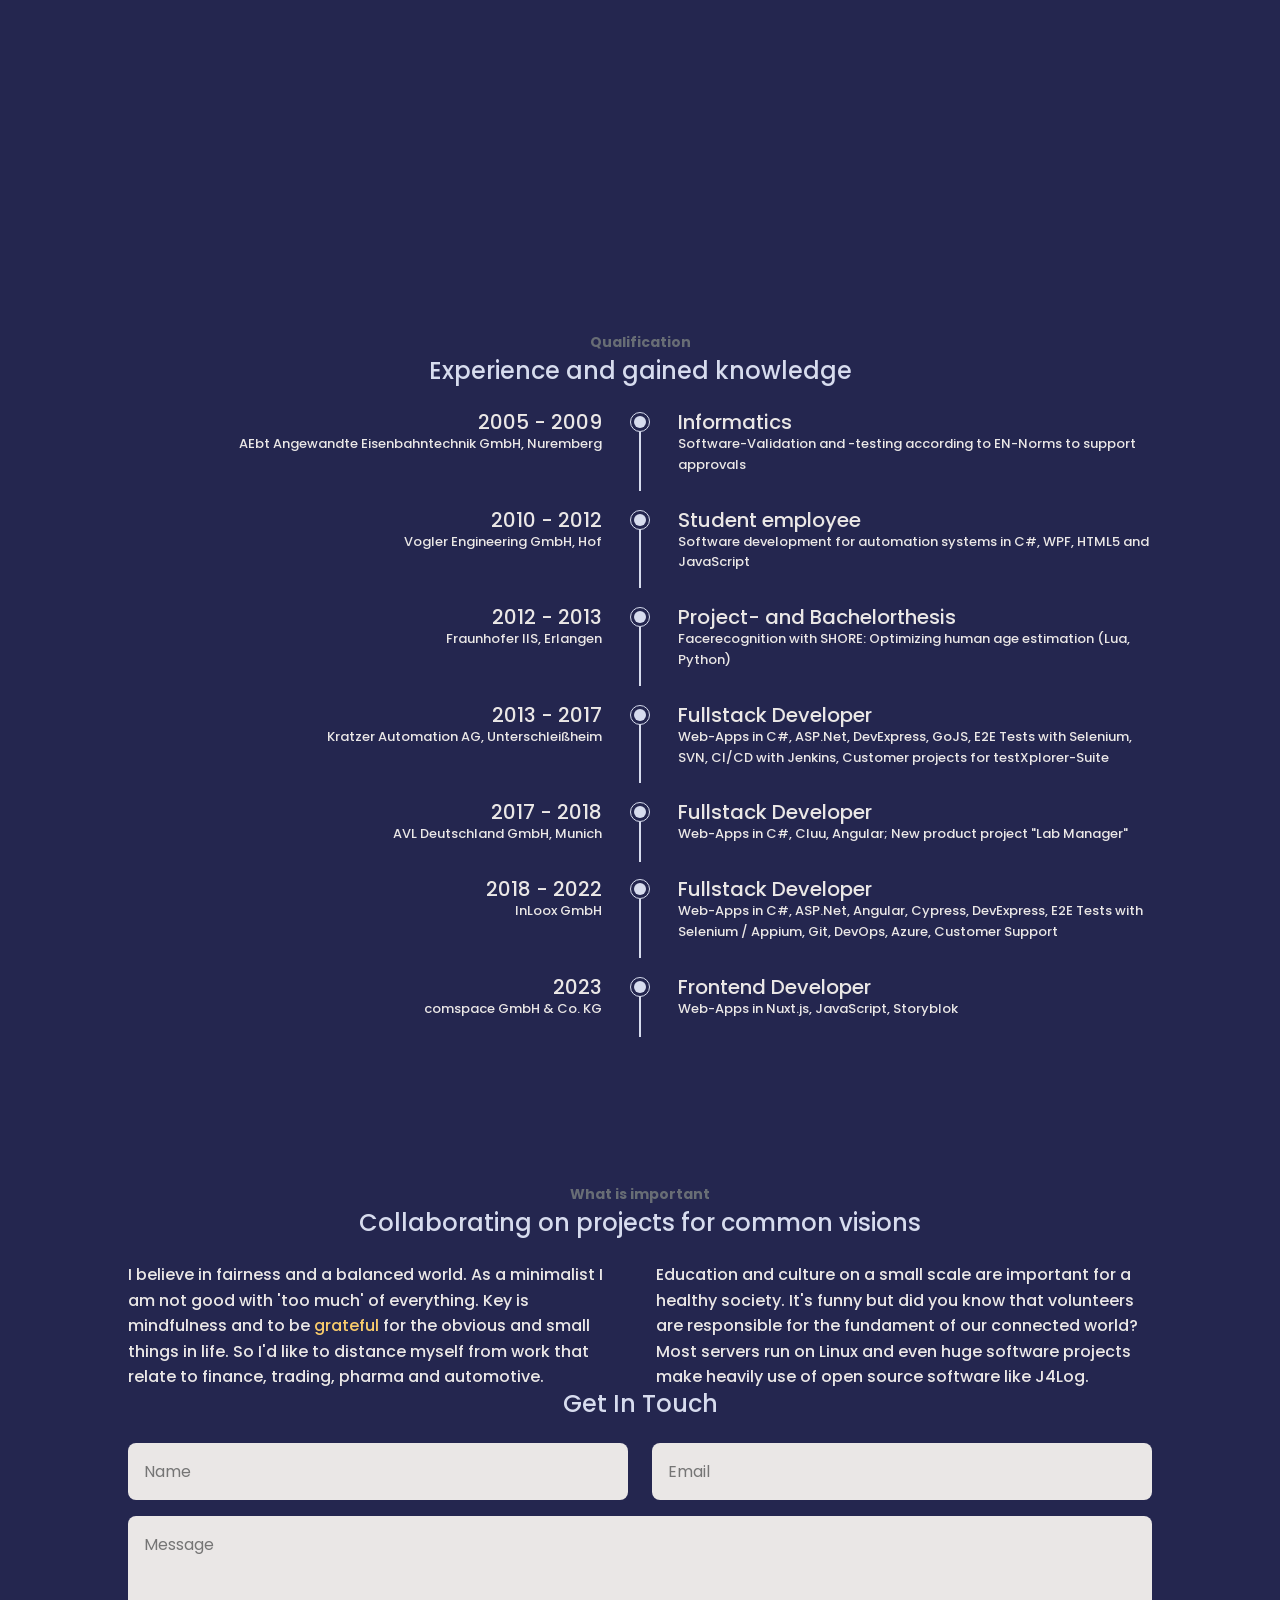
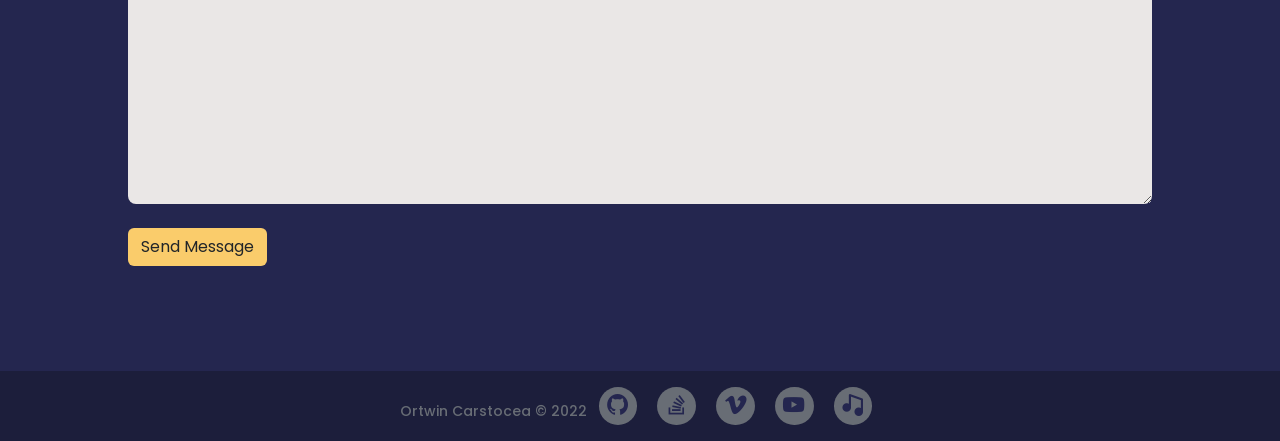
==== commit 5aee7da8: "update 2023" ====
--- a/index.html
+++ b/index.html
@@ -238,14 +238,14 @@
                     <div class="container">
                       <div class="carousel-caption">
                         <span class="section-subtitle">2009 - 4th iteration of personal homepage</span>
-                        <h3 class="section-title">Personal homepage </h3>
+                        <h3 class="section-title">Personal homepage [<a href="ocdesign/HPv4" target="_blank">Demo</a>]</h3>
                         <p>Interactive design simular to <i>NFS3: Hot Pursuit</i> main menu theme with dragable windows.</p>
                       </div>
                     </div>
                   </div>
                   <div class="carousel-item">
                     <div class="img-container center">
-                      <img src="img/WebApps.jpg" width="58%" height="58%" alt="HTML5 WebApps" title="HTML5 WebApps">
+                      <img src="img/Webapps.jpg" width="58%" height="58%" alt="HTML5 WebApps" title="HTML5 WebApps">
                     </div>
                     <div class="container">
                       <div class="carousel-caption">
@@ -265,7 +265,7 @@
                     <div class="container">
                       <div class="carousel-caption">
                         <span class="section-subtitle">2012 - Supporting formula student project</span>
-                        <h3 class="section-title">Formula Student concept car</h3>
+                        <h3 class="section-title">Formula Student concept car [<a href="webgl_racer" target="_blank">Demo</a>]</h3>
                         <p>Designed and modelled a prototype using 3D Studio Max and WebGl (three.js) </p>
                       </div>
                     </div>
@@ -323,15 +323,48 @@
                     <p>
                       Everybody should be able to have an easy overview of their personal finances these days but with respect of privacy.
                     </p>
+                    <br>
                   </div>
                   <div class="col-md-6">
                     <span class="section-subtitle">2022</span>
                     <h3 class="section-title">MenschLink</h3>
                     <p>
-                      Currently I am collaborating with FTT on their projects like <a href="https://forensicdiscovery.de/mensch-link-unternehmerland/" target="_blank">MenschLink.</a>
+                      Collaboration with FTT on their projects like <a href="https://forensicdiscovery.de/mensch-link-unternehmerland/" target="_blank">MenschLink.</a>
                       The vision of MenschLink is to provide a career platform where you can find your best fitting profession
                       that will fulfill your personal destination. This process will be supported by artificial intelligence.
                     </p>
+                    <br>
+                  </div>
+                  <div class="col-md-6">
+                    <span class="section-subtitle">2023</span>
+                    <h3 class="section-title"><a href="https://betterargsapp.web.app/" target="_blank">Better Args App</a></h3>
+                    <p>Your personal communication assistant.</p>
+                    <br>
+                    <p>
+                      Developing of a prototype app for conflict management. The idea is to improve your debating skills 
+                      for a better family life 🧬 with less ⚡ conflicts. It provides excercises and an AI driven dialog that gives you an 👂.
+                      Development currently freezed due to data privacy concerns for end users. 
+                    </p>
+                    <br>
+                    <p>
+                      You can check out the sources on <a href="https://github.com/ortwic/better-args-app" target="_blank">GitHub</a>.
+                    </p>
+                    <br>
+                  </div>
+                  <div class="col-md-6">
+                    <span class="section-subtitle">2023</span>
+                    <h3 class="section-title"><a href="https://song-repo.web.app" target="_blank">Song Repo</a></h3>
+                    <p>Your tool to keep an overview of your song repertoire.</p>
+                    <br>
+                    <p>
+                      An app for musicians to keep an overview of their personal song repertoire. It also features an integrated blog with 
+                      useful articels and event calendar with synced open piano events.
+                    </p>
+                    <br>
+                    <p>
+                      You can check out the sources on <a href="https://github.com/ortwic/song-repo/" target="_blank">GitHub</a>.
+                    </p>
+                    <br>
                   </div>
                 </div>
             </div>
@@ -500,6 +533,23 @@
                     <div>
                         <h3 class="education__race">Fullstack Developer</h3>
                         <span class="education__specialty">Web-Apps in C#, ASP.Net, Angular, Cypress, DevExpress, E2E Tests with Selenium / Appium, Git, DevOps, Azure, Customer Support</span>
+                    </div>
+                </div>
+
+                <div class="education__content">
+                    <div>
+                        <h3 class="education__year">2023</h3>
+                        <span class="education__university">comspace GmbH & Co. KG</span>
+                    </div>
+
+                    <div class="education__time">
+                        <span class="education__rounder"></span>
+                        <span class="education__line"></span>
+                    </div>
+
+                    <div>
+                        <h3 class="education__race">Frontend Developer</h3>
+                        <span class="education__specialty">Web-Apps in Nuxt.js, JavaScript, Storyblok</span>
                     </div>
                 </div>
             </div>
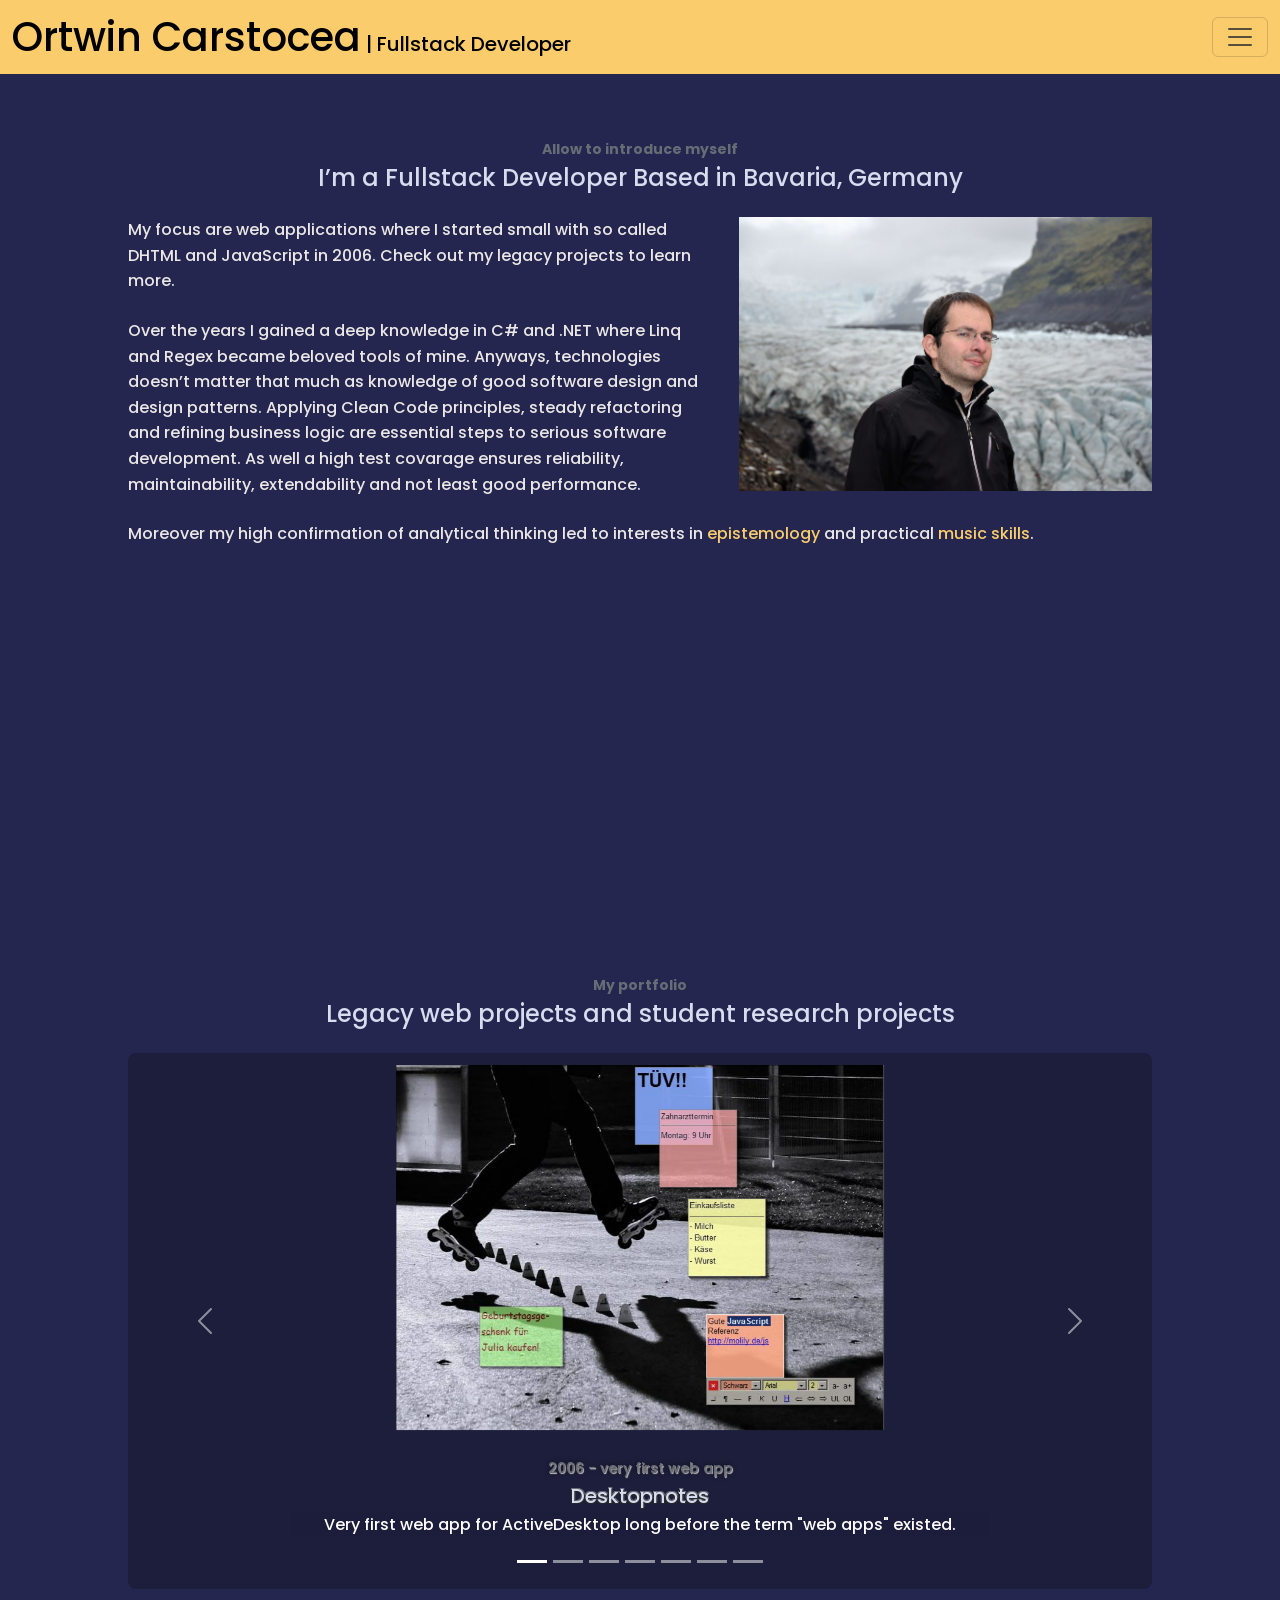
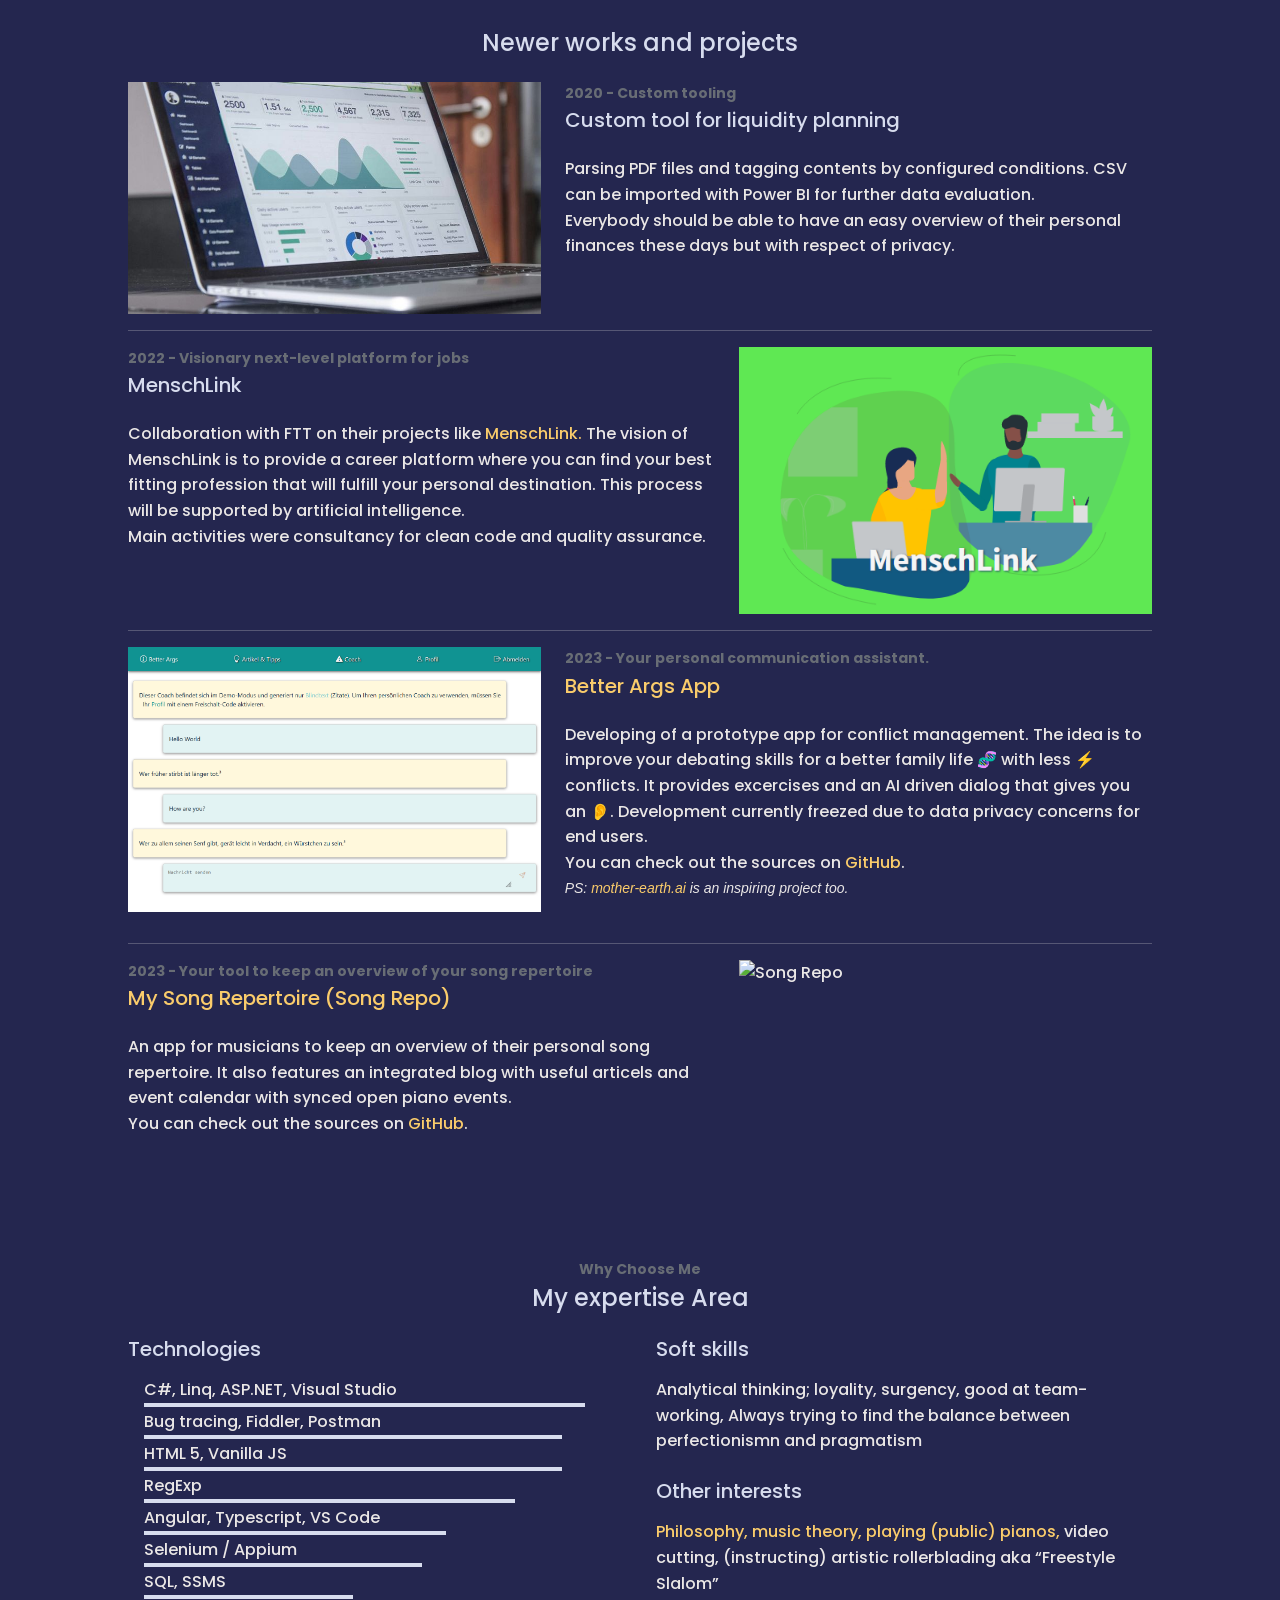
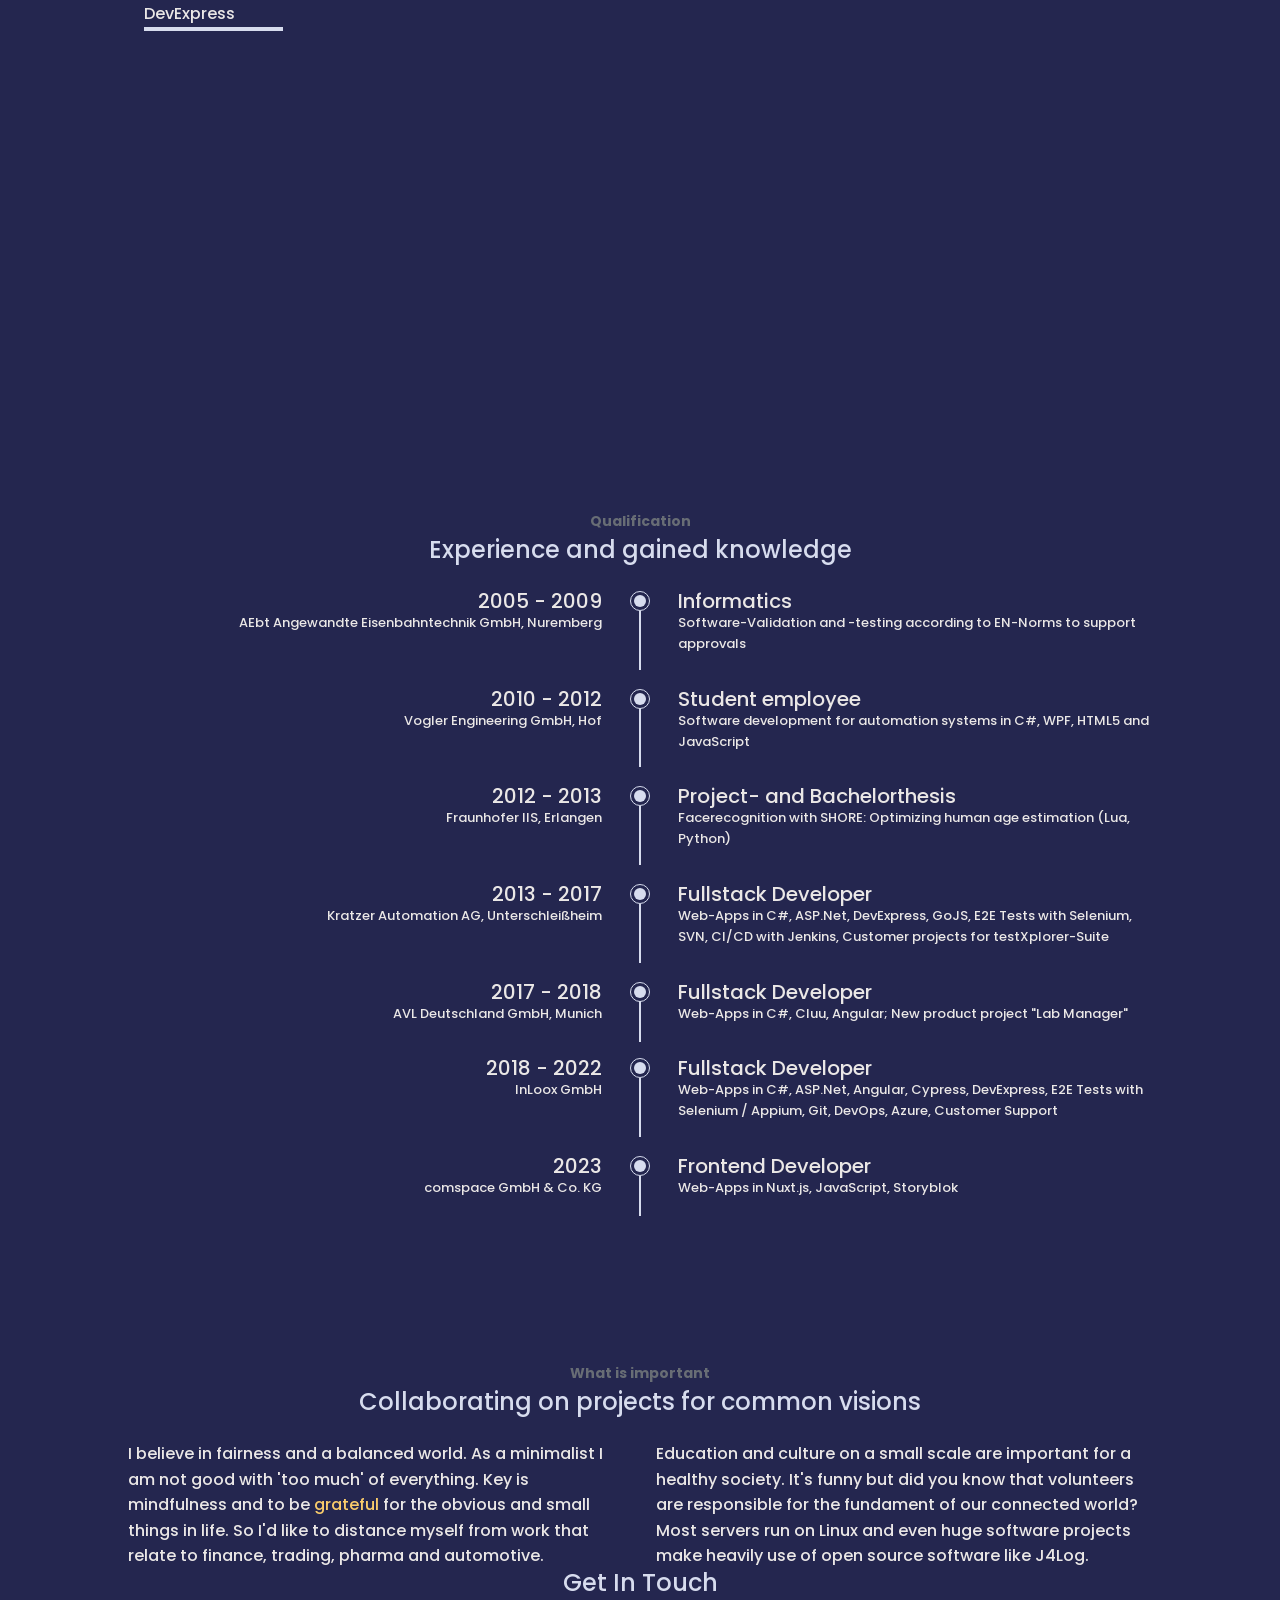
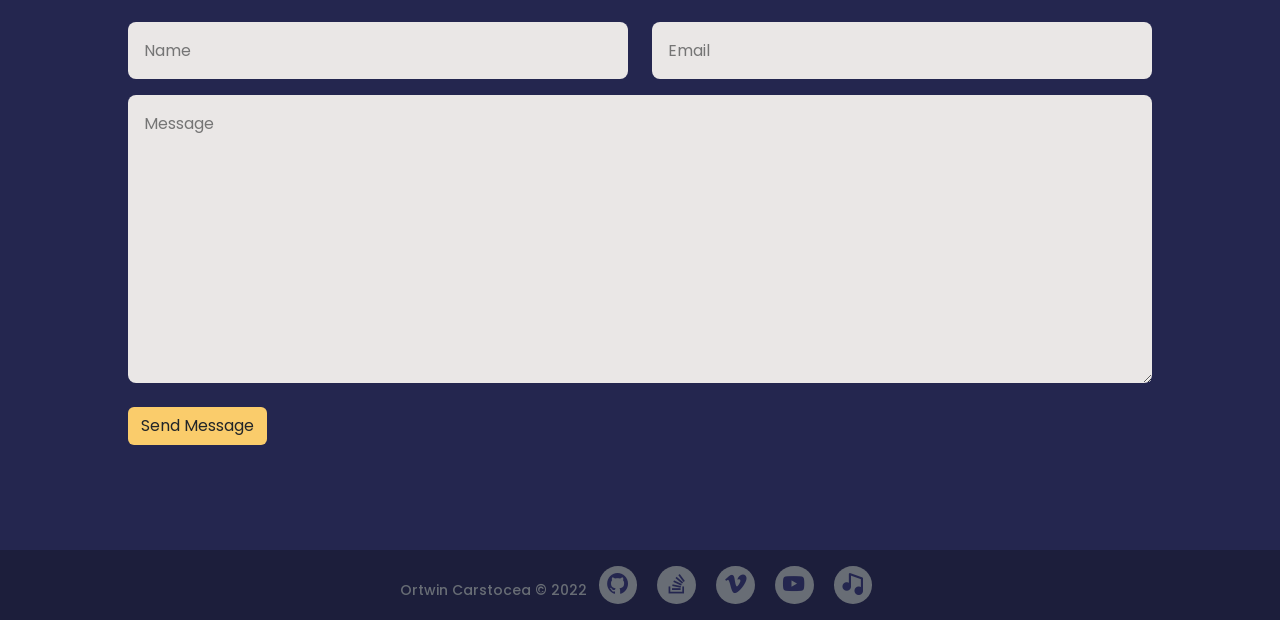
==== commit fd1c4577: "added images for current projects" ====
--- a/index.html
+++ b/index.html
@@ -167,6 +167,7 @@
                   <button type="button" data-bs-target="#legacyCarousel" data-bs-slide-to="3" aria-label="Slide 4"></button>
                   <button type="button" data-bs-target="#legacyCarousel" data-bs-slide-to="4" aria-label="Slide 5"></button>
                   <button type="button" data-bs-target="#legacyCarousel" data-bs-slide-to="5" aria-label="Slide 6"></button>
+                  <button type="button" data-bs-target="#legacyCarousel" data-bs-slide-to="6" aria-label="Slide 7"></button>
                 </div>
                 <div class="carousel-inner">
                   <div class="carousel-item active">
@@ -245,6 +246,22 @@
                   </div>
                   <div class="carousel-item">
                     <div class="img-container center">
+                      <img src="img/NutHunt.jpg" width="58%" height="58%" alt="NutHunt game" title="NutHunt game">
+                    </div>
+                    <div class="container">
+                      <div class="carousel-caption">
+                        <span class="section-subtitle">2010 - Think'n'Run Game</span>
+                        <h3 class="section-title">NutHunt v0.2 beta</h3>
+                        <p>Inspired by <a href="https://archive.org/details/DaisysGarden2_1020" target="_blank">Daisy's Garden 2</a> I created this 
+                          simple game with Java 6 during the 3rd semester of media informatics. It also features a graphical editor where you can create
+                          custom levels. The squirrel has to collect differt kinds of nuts, unlock doors underground before the time runs out. 
+                          Each nut has its own score and weight which slows your character down.
+                        </p>
+                      </div>
+                    </div>
+                  </div>
+                  <div class="carousel-item">
+                    <div class="img-container center">
                       <img src="img/Webapps.jpg" width="58%" height="58%" alt="HTML5 WebApps" title="HTML5 WebApps">
                     </div>
                     <div class="container">
@@ -295,72 +312,82 @@
             </div>
 
             <div class="bd-grid">
-                <h2 class="section-title">Other works and projects</h2>
+                <h2 class="section-title">Newer works and projects</h2>
 
                 <div class="row featurette">
+                  <div class="col-md-5 order-md-1">
+                    <img src="img/accounting.jpg" alt="Accounting" title="Accounting">
+                  </div>
                   <div class="col-md-7 order-md-2">
-                    <span class="section-subtitle">2010 - Think'n'Run Game</span>
-                    <h3 class="section-title">NutHunt v0.2 beta</h3>
-                    <p>Inspired by <a href="https://archive.org/details/DaisysGarden2_1020" target="_blank">Daisy's Garden 2</a> I created this 
-                      simple game with Java 6 during the 3rd semester of media informatics. It also features a graphical editor where you can create
-                      custom levels. The squirrel has to collect differt kinds of nuts, unlock doors underground before the time runs out. 
-                      Each nut has its own score and weight which slows your character down.</p>
-                  </div>
-                  <div class="col-md-5 order-md-1">
-                    <img src="img/NutHunt.jpg" alt="NutHunt game" title="NutHunt game">
+                    <span class="section-subtitle">2020 - Custom tooling</span>
+                    <h3 class="section-title">Custom tool for liquidity planning</h3>
+                    <p>
+                      Parsing PDF files and tagging contents by configured conditions. CSV can be imported with Power BI for further data evaluation.
+                    </p>
+                    <p>
+                      Everybody should be able to have an easy overview of their personal finances these days but with respect of privacy.
+                    </p>
                   </div>
                 </div>
 
                 <hr class="featurette-divider">
 
                 <div class="row featurette">
-                  <div class="col-md-6">
-                    <span class="section-subtitle">2020</span>
-                    <h3 class="section-title">Custom tool for liquidity planning</h3>
-                    <p>
-                      Parsing PDF files and tagging contents by configured conditions. CSV can be imported with Power BI for further data evaluation.
-                    </p>
-                    <p>
-                      Everybody should be able to have an easy overview of their personal finances these days but with respect of privacy.
-                    </p>
-                    <br>
-                  </div>
-                  <div class="col-md-6">
-                    <span class="section-subtitle">2022</span>
+                  <div class="col-md-5 order-md-2">
+                    <img src="img/menschlink.png" alt="MenschLink" title="MenschLink">
+                  </div>
+                  <div class="col-md-7 order-md-1">
+                    <span class="section-subtitle">2022 - Visionary next-level platform for jobs</span>
                     <h3 class="section-title">MenschLink</h3>
                     <p>
                       Collaboration with FTT on their projects like <a href="https://forensicdiscovery.de/mensch-link-unternehmerland/" target="_blank">MenschLink.</a>
                       The vision of MenschLink is to provide a career platform where you can find your best fitting profession
                       that will fulfill your personal destination. This process will be supported by artificial intelligence.
                     </p>
+                    <p>
+                      Main activities were consultancy for clean code and quality assurance.
+                    </p>
                     <br>
                   </div>
-                  <div class="col-md-6">
-                    <span class="section-subtitle">2023</span>
+                </div>
+
+                <hr class="featurette-divider">
+
+                <div class="row featurette">
+                  <div class="col-md-5 order-md-1">
+                    <img src="img/betterargs-coach.png" alt="Better Args App - Coach" title="Better Args App - Coach">
+                  </div>
+                  <div class="col-md-7 order-md-2">
+                    <span class="section-subtitle">2023 - Your personal communication assistant.</span>
                     <h3 class="section-title"><a href="https://betterargsapp.web.app/" target="_blank">Better Args App</a></h3>
-                    <p>Your personal communication assistant.</p>
-                    <br>
                     <p>
                       Developing of a prototype app for conflict management. The idea is to improve your debating skills 
                       for a better family life 🧬 with less ⚡ conflicts. It provides excercises and an AI driven dialog that gives you an 👂.
                       Development currently freezed due to data privacy concerns for end users. 
                     </p>
+                    <p>
+                      You can check out the sources on <a href="https://github.com/ortwic/better-args-app" target="_blank">GitHub</a>.
+                    </p>
+                    <p class="section-subtitle">
+                      <small><i>PS: <a href="https://mother-earth.ai/" target="_blank">mother-earth.ai</a> is an inspiring project too.</i></small>
+                    </p>
                     <br>
-                    <p>
-                      You can check out the sources on <a href="https://github.com/ortwic/better-args-app" target="_blank">GitHub</a>.
-                    </p>
-                    <br>
-                  </div>
-                  <div class="col-md-6">
-                    <span class="section-subtitle">2023</span>
-                    <h3 class="section-title"><a href="https://song-repo.web.app" target="_blank">Song Repo</a></h3>
-                    <p>Your tool to keep an overview of your song repertoire.</p>
-                    <br>
+                  </div>
+                </div>
+
+                <hr class="featurette-divider">
+
+                <div class="row featurette">
+                  <div class="col-md-5 order-md-2">
+                    <img src="https://github.com/ortwic/song-repo/blob/develop/public/images/songlist.png?raw=true" alt="Song Repo" title="Song Repo">
+                  </div>
+                  <div class="col-md-7 order-md-1">
+                    <span class="section-subtitle">2023 - Your tool to keep an overview of your song repertoire</span>
+                    <h3 class="section-title"><a href="https://song-repo.web.app" target="_blank">My Song Repertoire (Song Repo)</a></h3>
                     <p>
                       An app for musicians to keep an overview of their personal song repertoire. It also features an integrated blog with 
                       useful articels and event calendar with synced open piano events.
                     </p>
-                    <br>
                     <p>
                       You can check out the sources on <a href="https://github.com/ortwic/song-repo/" target="_blank">GitHub</a>.
                     </p>
--- a/style.css
+++ b/style.css
@@ -19,6 +19,9 @@
     --first-color-light: #EAE7E6;
     --first-color-light-dark: #BA4D41;
     --first-color-lighten: #FACC6B;
+
+    --carousel-bg-color: #1c1e3b;
+    --carousel-text-bg-color: #1c1e3bD0;
 	
     /* --first-color: #3742fa; */
     /* --first-color-dark: #5352ed; */
@@ -212,7 +215,7 @@
     margin-bottom: var(--mb-5);
     padding: 12px;
     border-radius: .5rem;
-	background-color: #1c1e3b;
+	background-color: var(--carousel-bg-color);
 }
 
 /* Since positioning the image, we need to help out the caption */
@@ -223,16 +226,21 @@
 }
 
 .carousel-caption span.section-subtitle {
-	/* color: #EC8F4C; */
-	text-shadow: 1px 1px 2px #000000C0;
-}
-
-.carousel-caption h2.section-title {
-	/* color: #EC8F4C; */
-	text-shadow: -1px 1px 0 #686D75,
-				  1px 1px 0 #686D75,
+    font-weight: 500;
+	text-shadow: 0px 0px 5px #000000C0,
+                 1px 1px 1px #EAE7E6;
+}
+
+.carousel-caption .section-title {
+    margin-bottom: .2em;
+	text-shadow: -1px 1px 0 #26282b,
+				  1px 1px 0 #26282b,
 				 1px -1px 0 #686D75,
 				-1px -1px 0 #686D75;
+}
+
+.carousel-caption p {
+    background-color: var(--carousel-text-bg-color);
 }
 
 /* Declare heights because of positioning of img element */
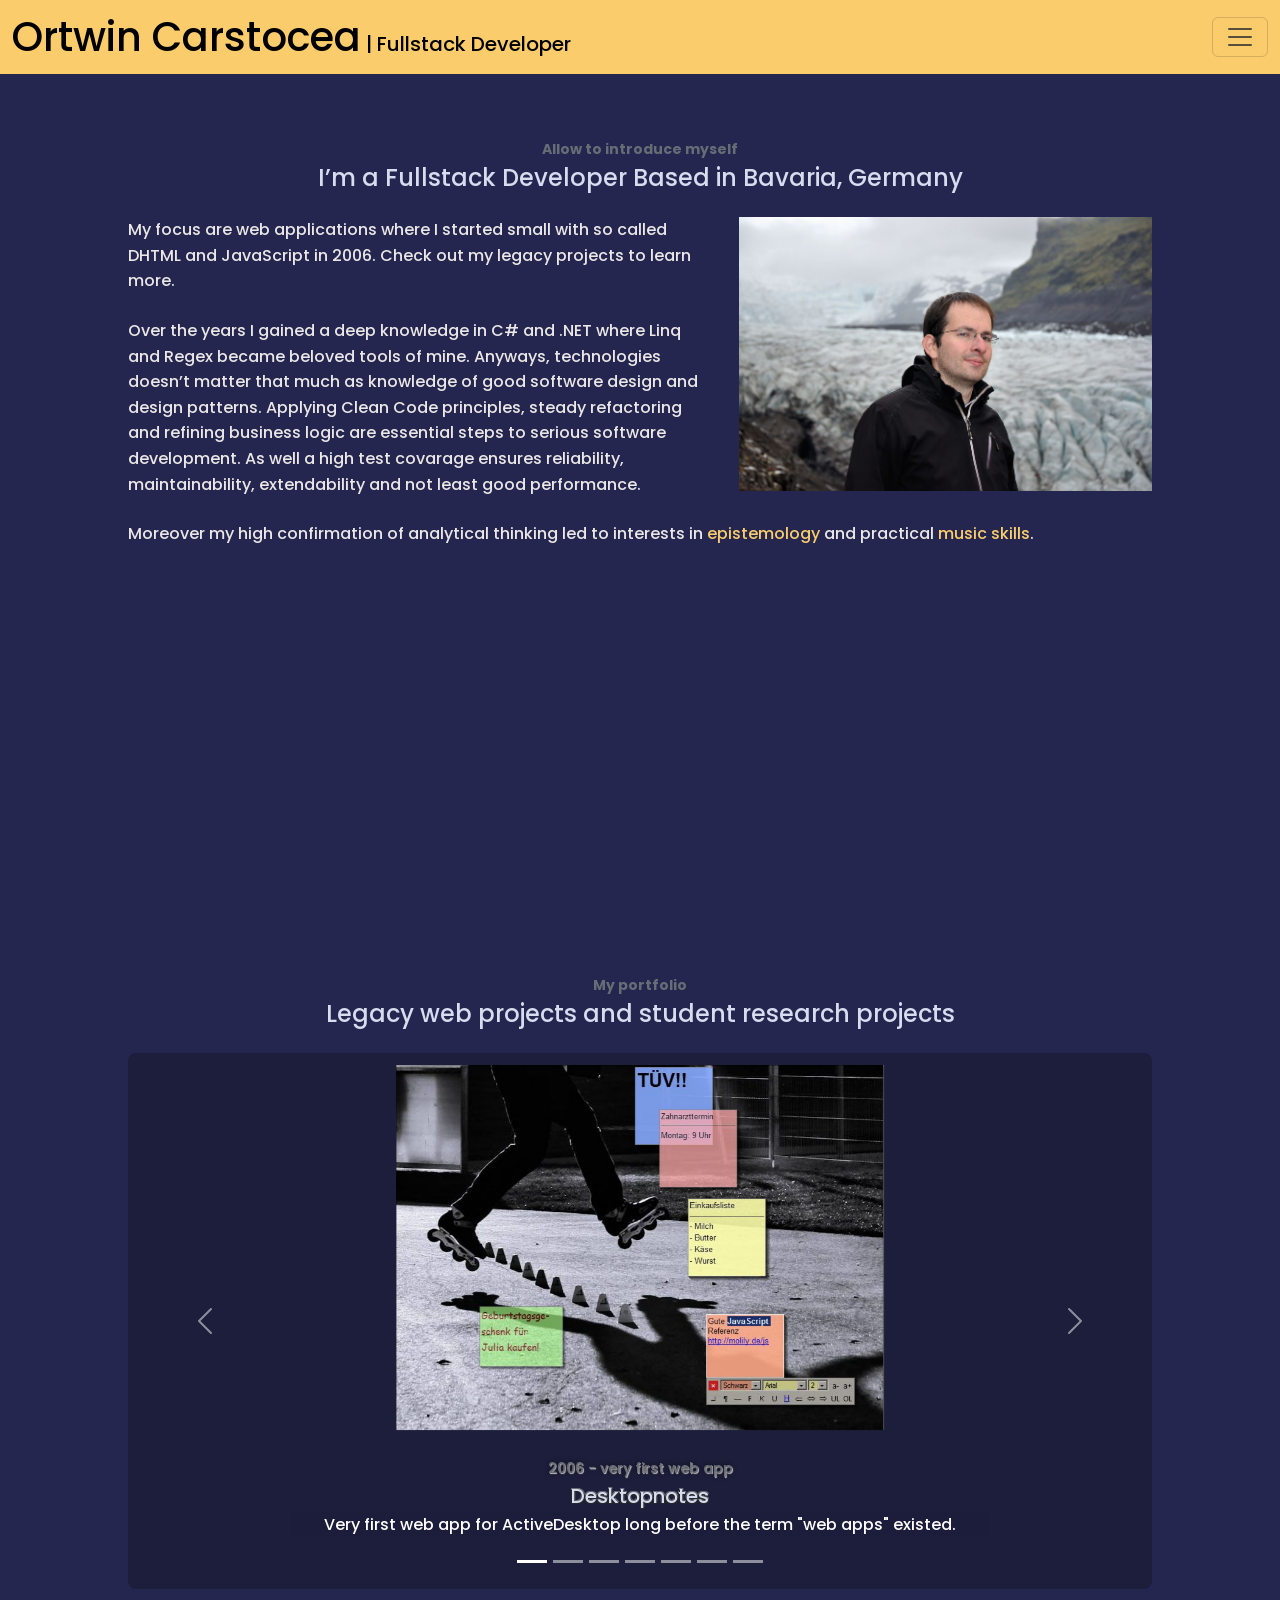
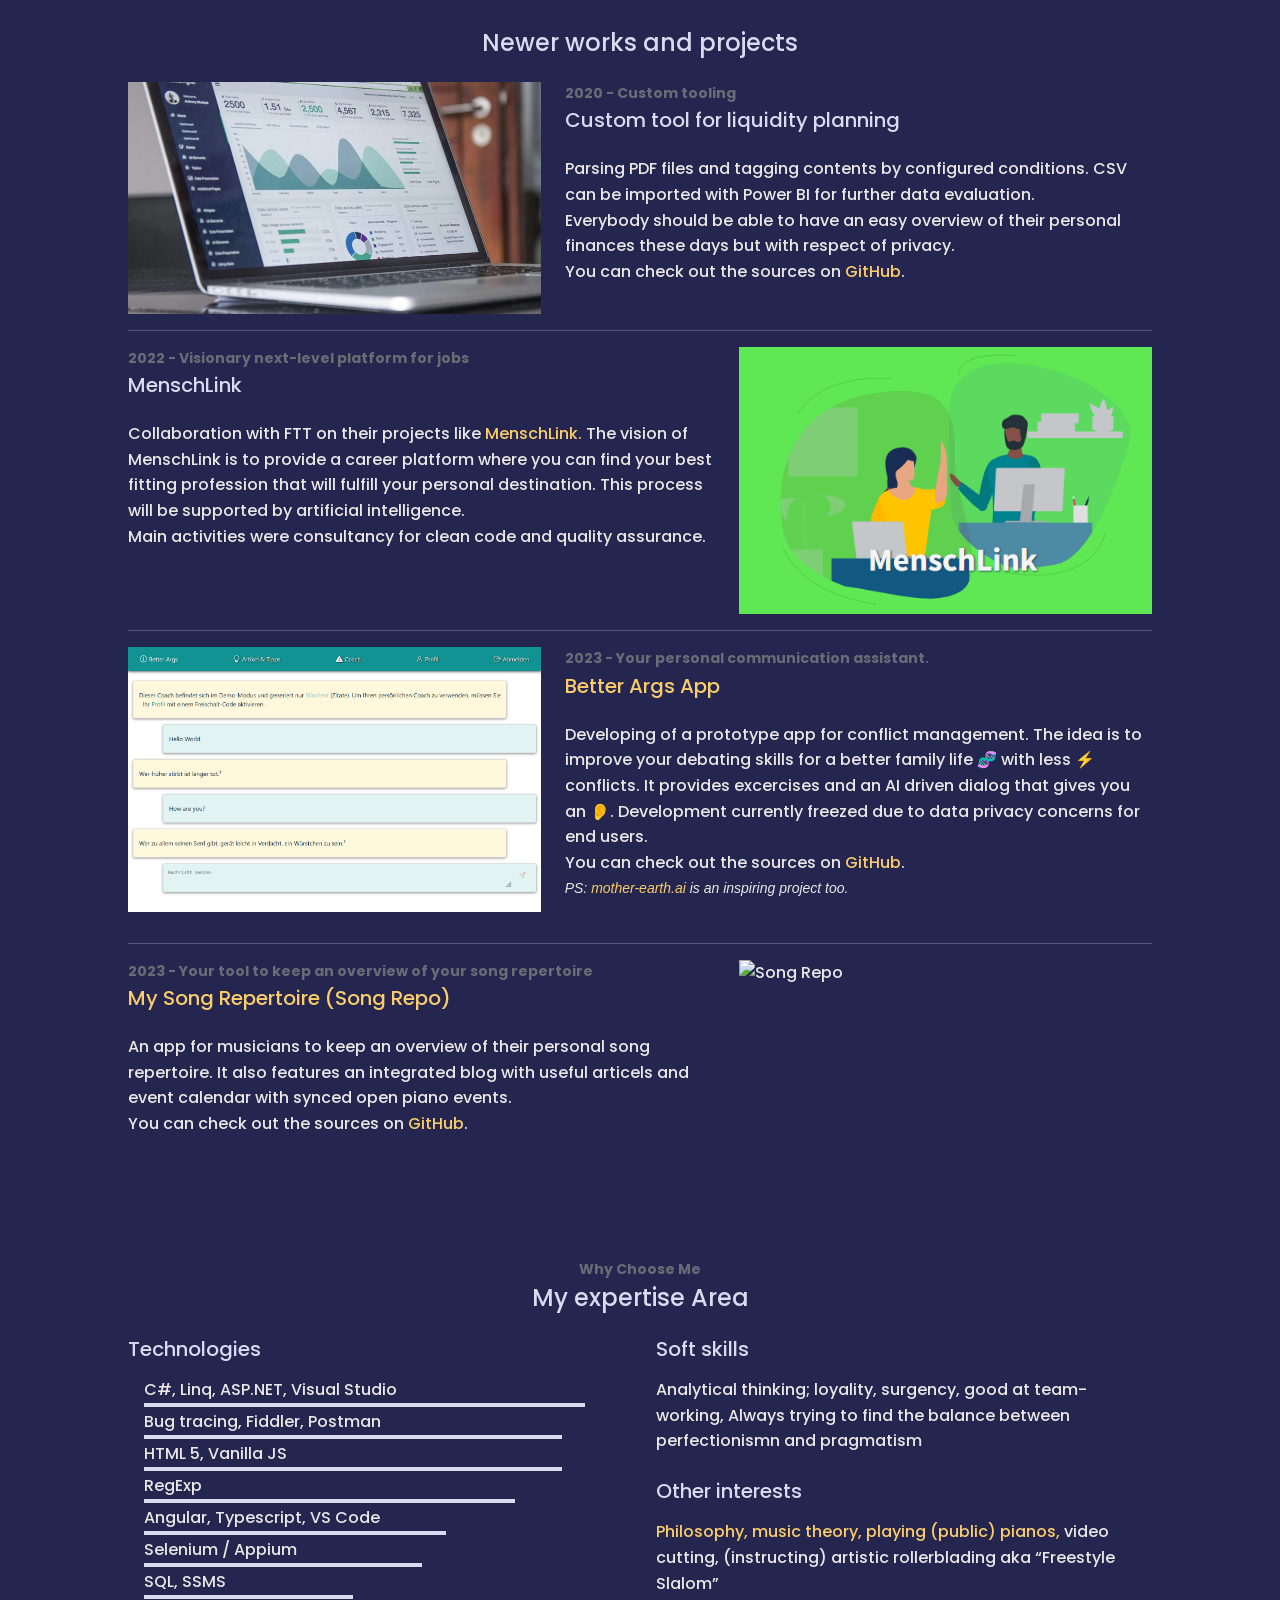
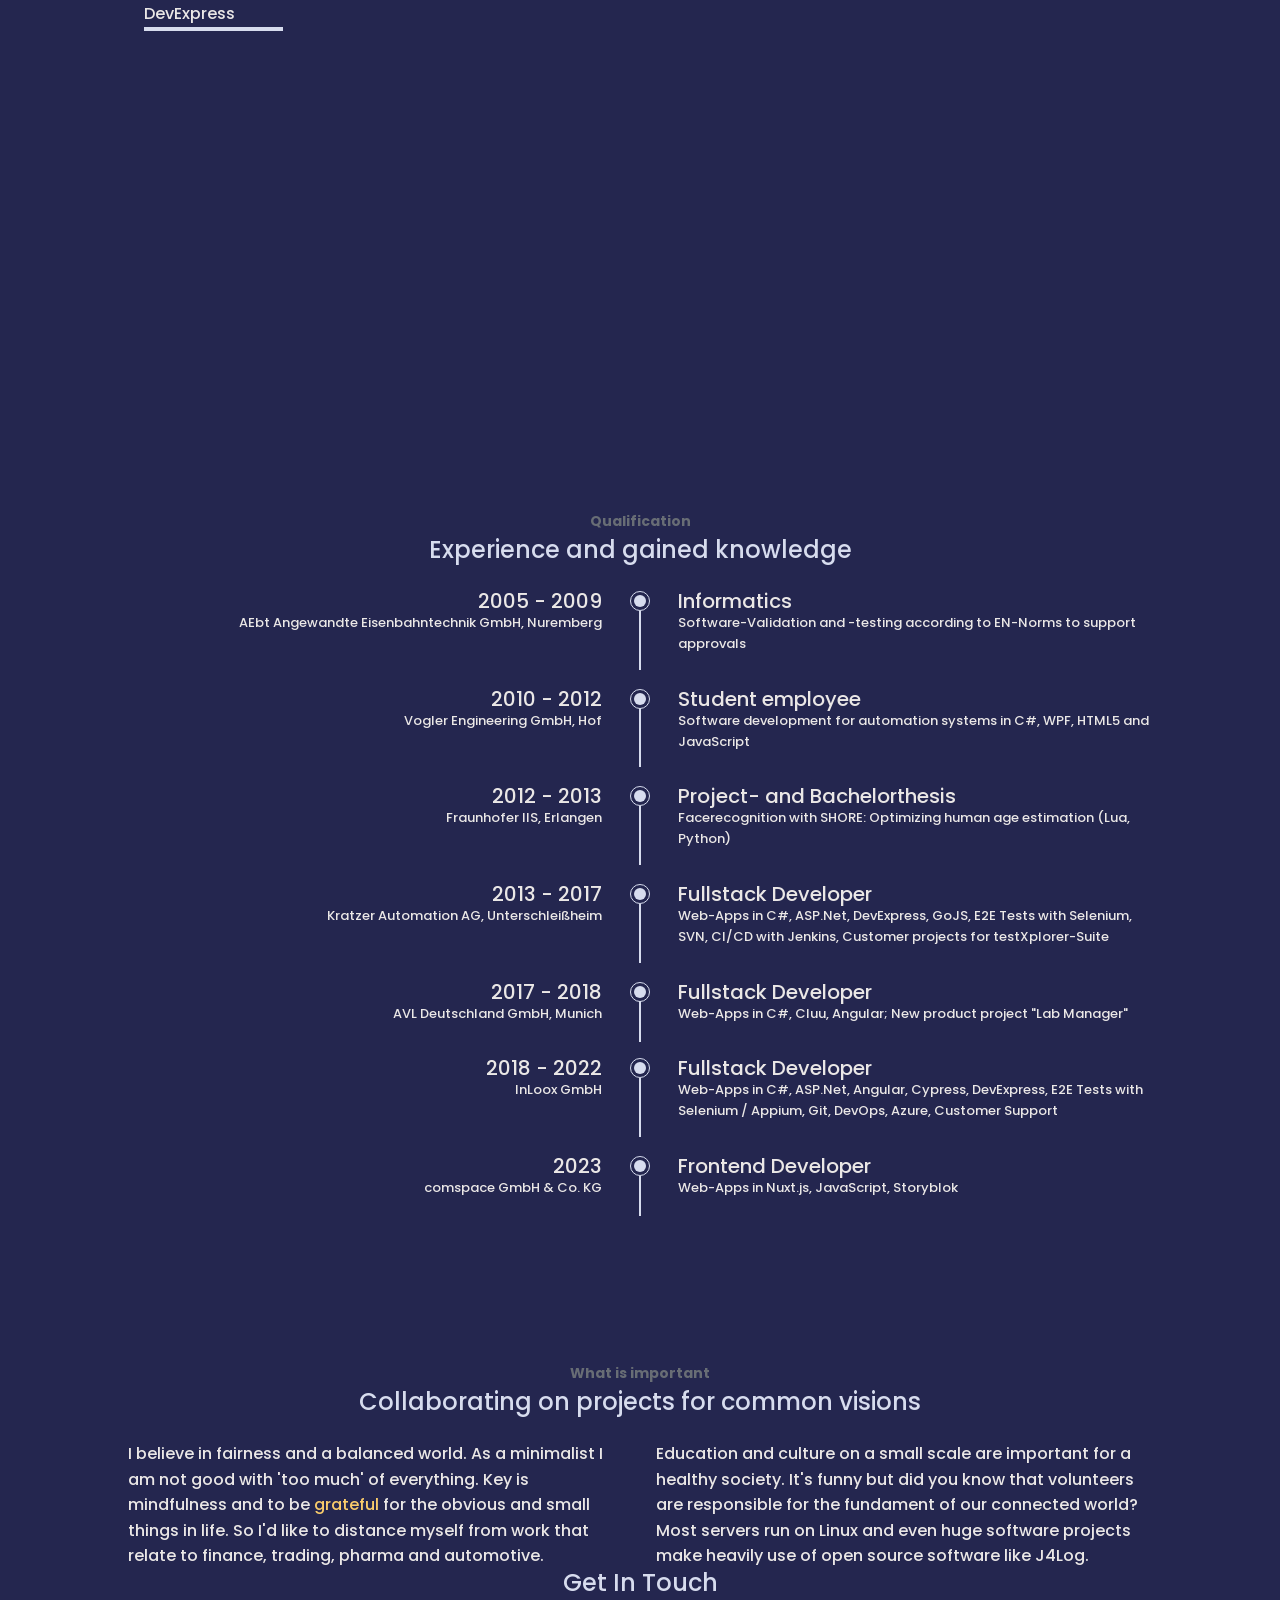
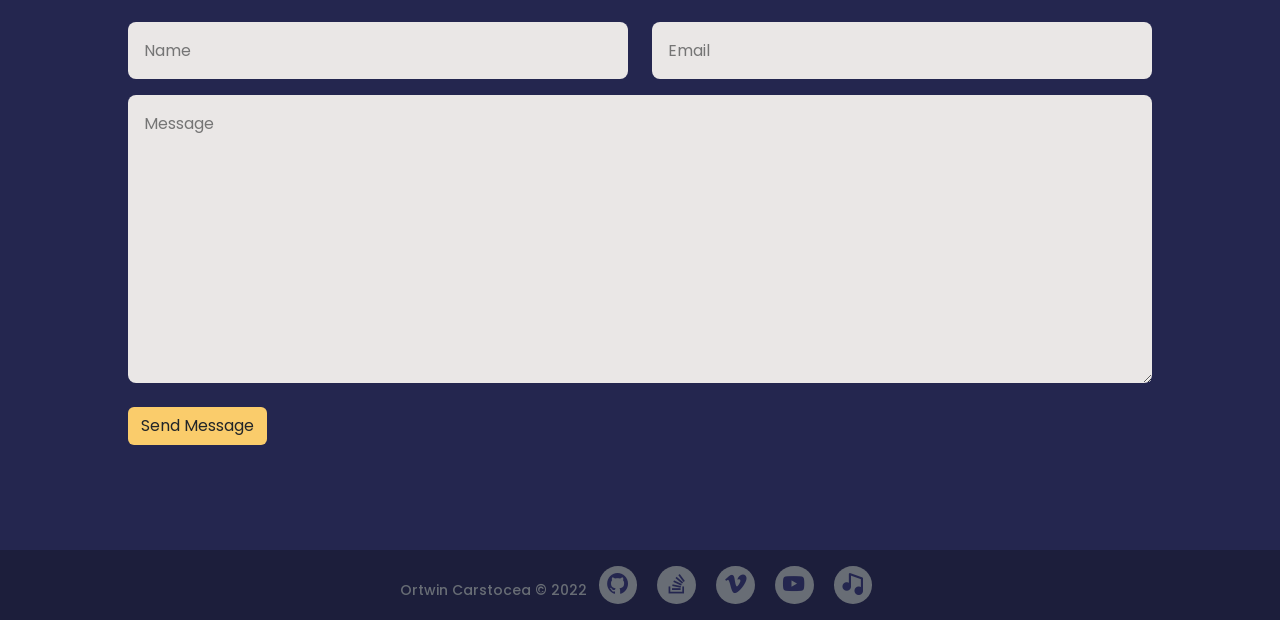
==== commit 37546cea: "liquidity planning github link" ====
--- a/index.html
+++ b/index.html
@@ -327,6 +327,9 @@
                     <p>
                       Everybody should be able to have an easy overview of their personal finances these days but with respect of privacy.
                     </p>
+                    <p>
+                      You can check out the sources on <a href="https://github.com/ortwic/OCSoft.PdfAnalyser" target="_blank">GitHub</a>.
+                    </p>
                   </div>
                 </div>
 
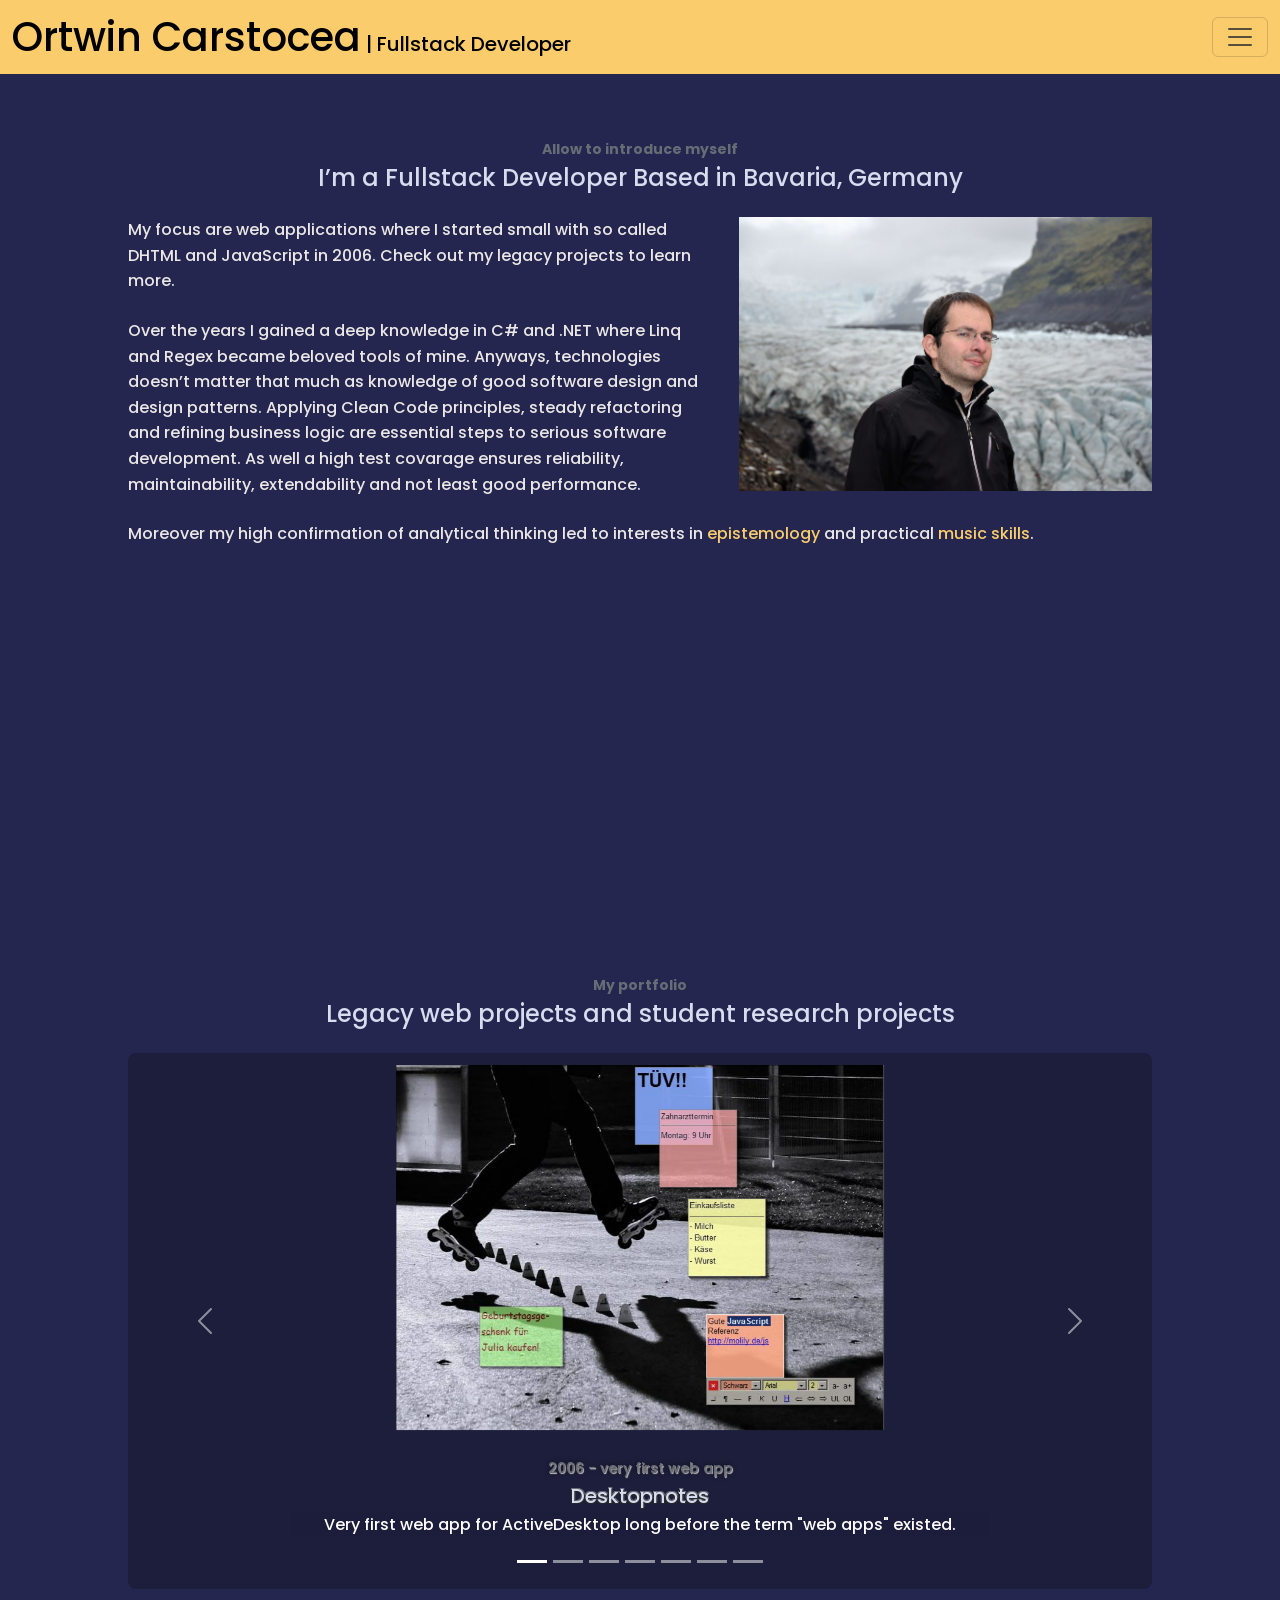
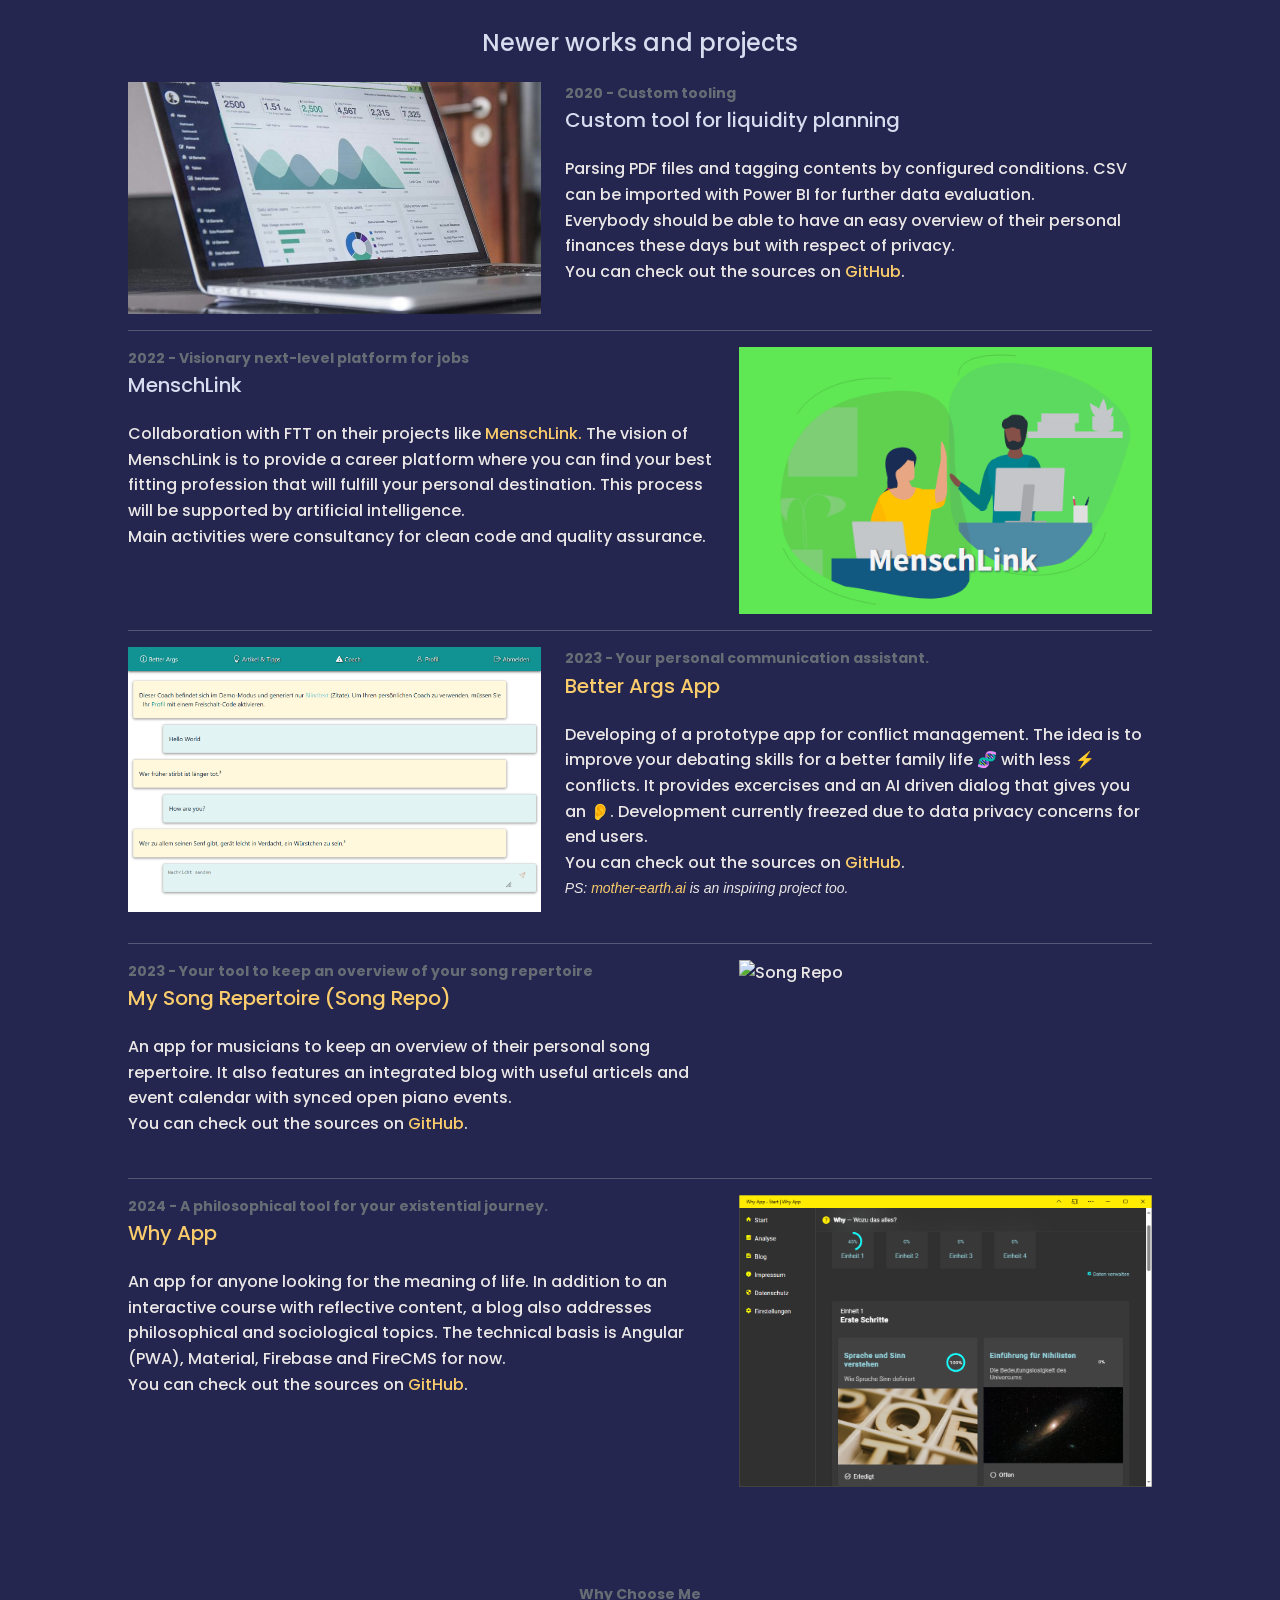
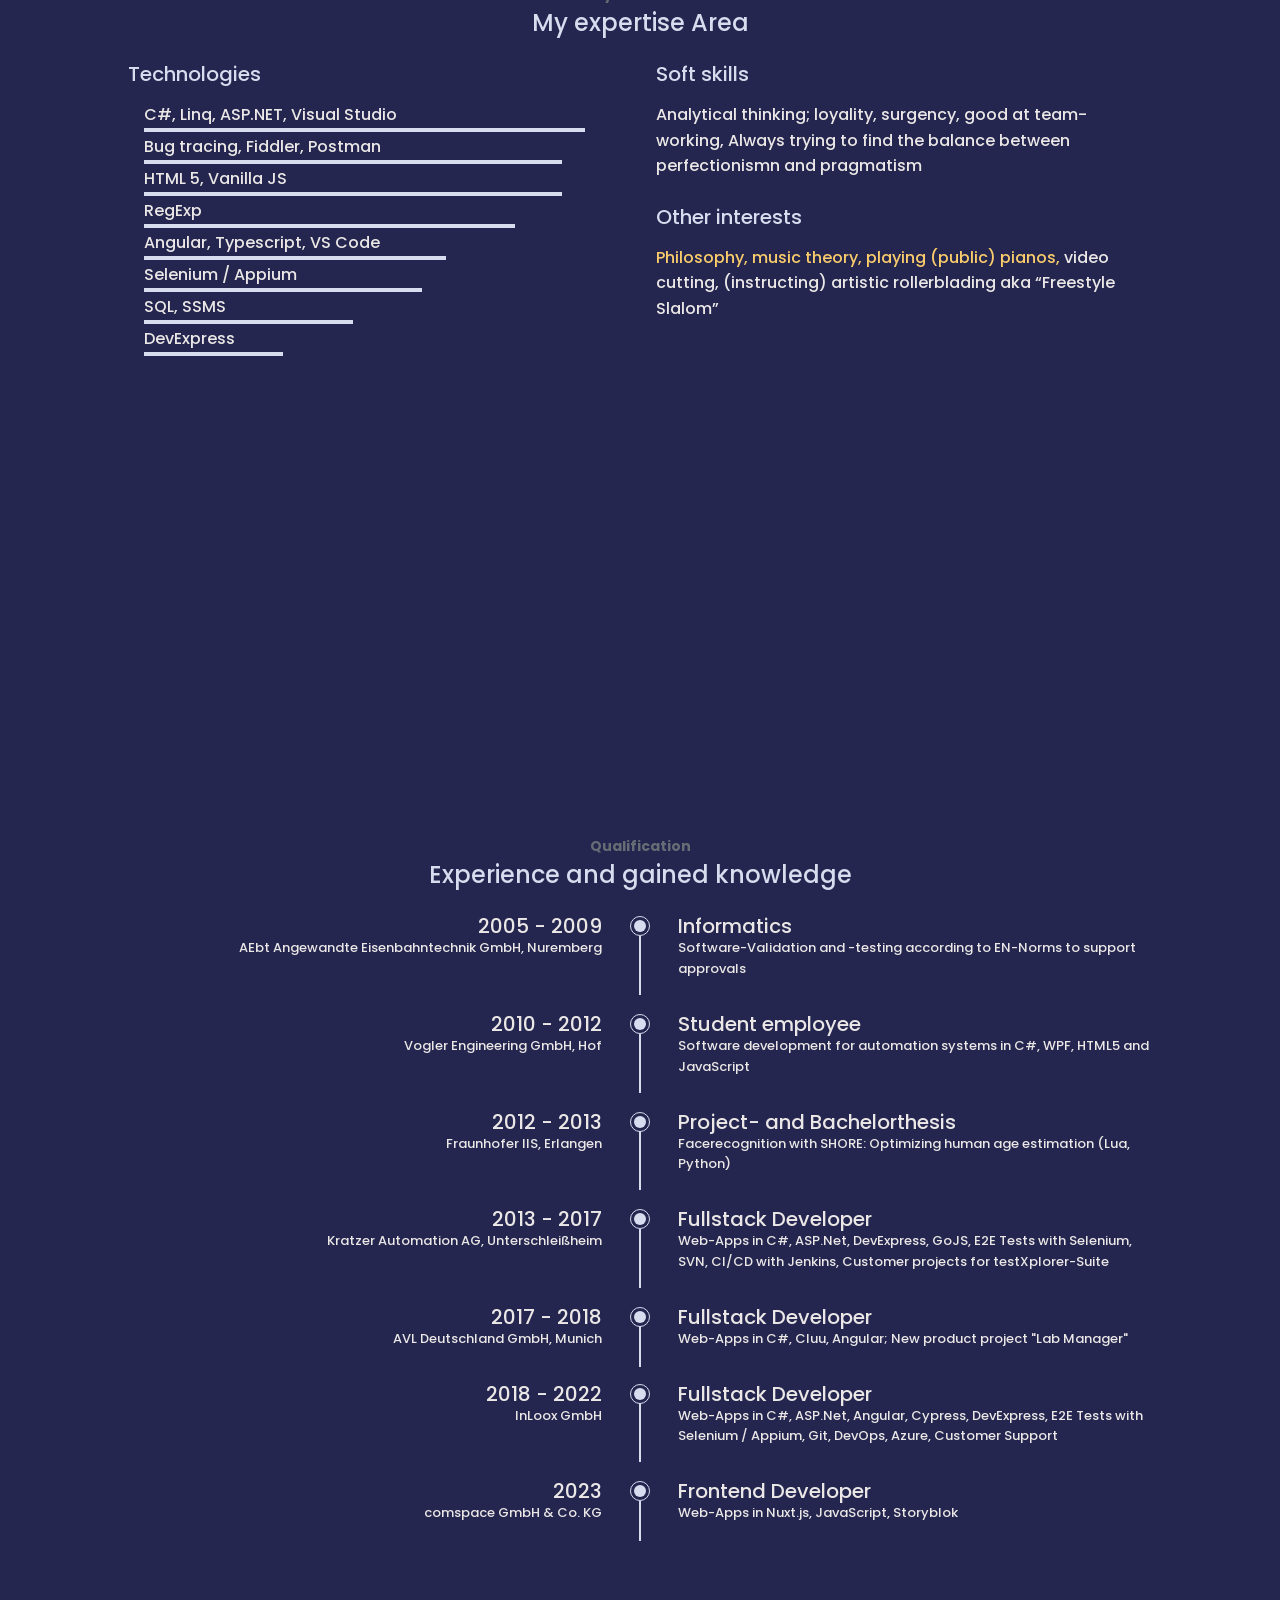
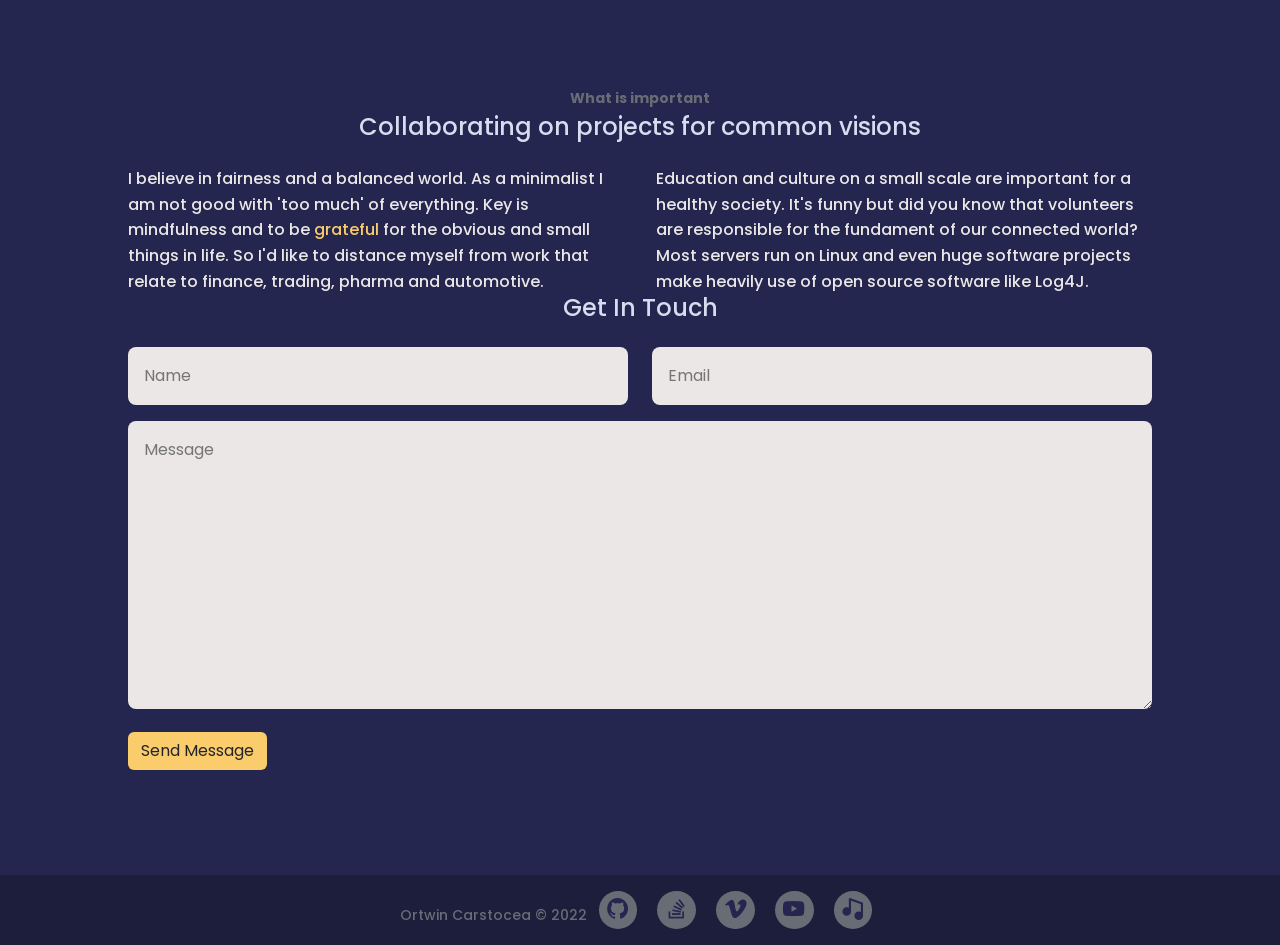
==== commit fa2774a4: "added why-app project" ====
--- a/index.html
+++ b/index.html
@@ -397,6 +397,27 @@
                     <br>
                   </div>
                 </div>
+
+                <hr class="featurette-divider">
+
+                <div class="row featurette">
+                  <div class="col-md-5 order-md-2">
+                    <img src="img/why-app.png" alt="Why App" title="Why App">
+                  </div>
+                  <div class="col-md-7 order-md-1">
+                    <span class="section-subtitle">2024 - A philosophical tool for your existential journey.</span>
+                    <h3 class="section-title"><a href="https://why-app.web.app" target="_blank">Why App</a></h3>
+                    <p>
+                      An app for anyone looking for the meaning of life. In addition to an interactive course with 
+                      reflective content, a blog also addresses philosophical and sociological topics. The technical 
+                      basis is Angular (PWA), Material, Firebase and FireCMS for now.
+                    </p>
+                    <p>
+                      You can check out the sources on <a href="https://github.com/ortwic/why-app" target="_blank">GitHub</a>.
+                    </p>
+                    <br>
+                  </div>
+                </div>
             </div>
         </section>
 
@@ -597,7 +618,7 @@
             </p>
             <p>Education and culture on 
               a small scale are important for a healthy society. It's funny but did you know that volunteers are responsible for the fundament
-              of our connected world? Most servers run on Linux and even huge software projects make heavily use of open source software like J4Log.
+              of our connected world? Most servers run on Linux and even huge software projects make heavily use of open source software like Log4J.
             </p>
           </div>
           <h2 class="section-title">Get In Touch</h2>
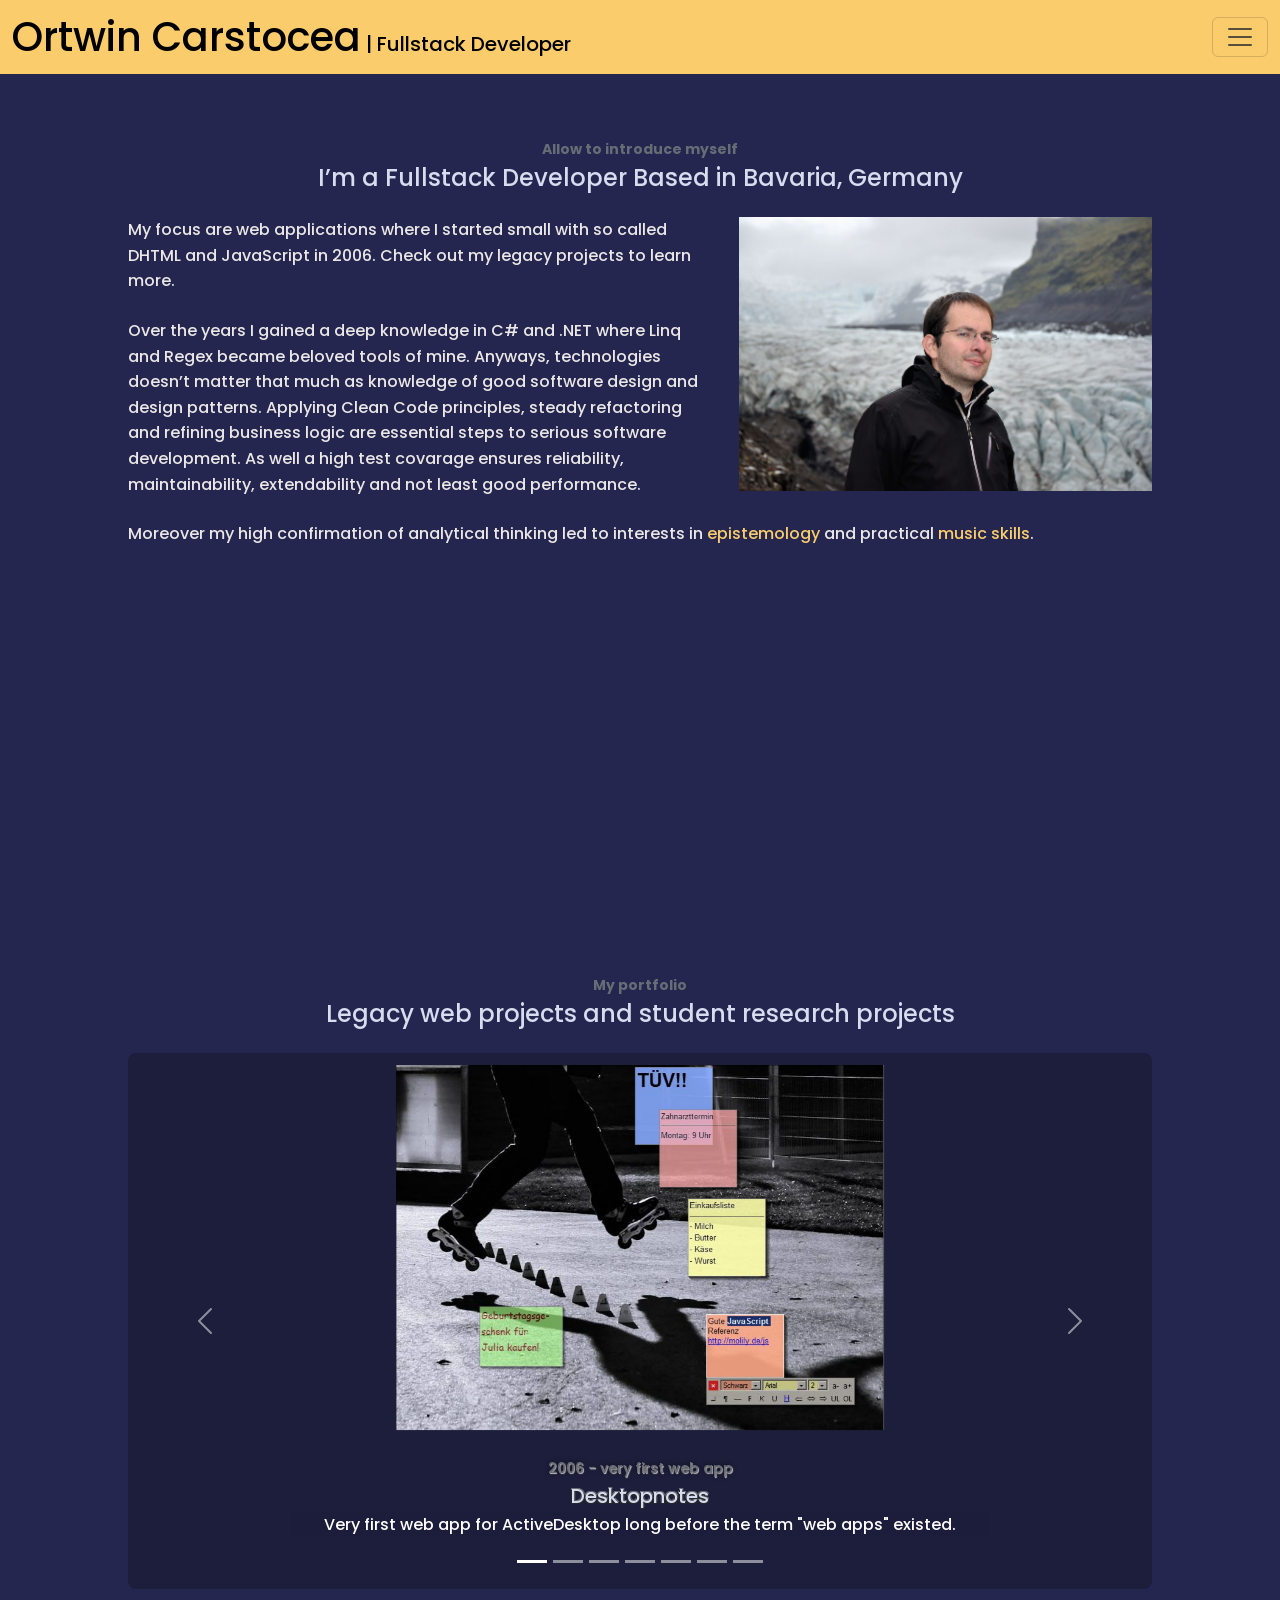
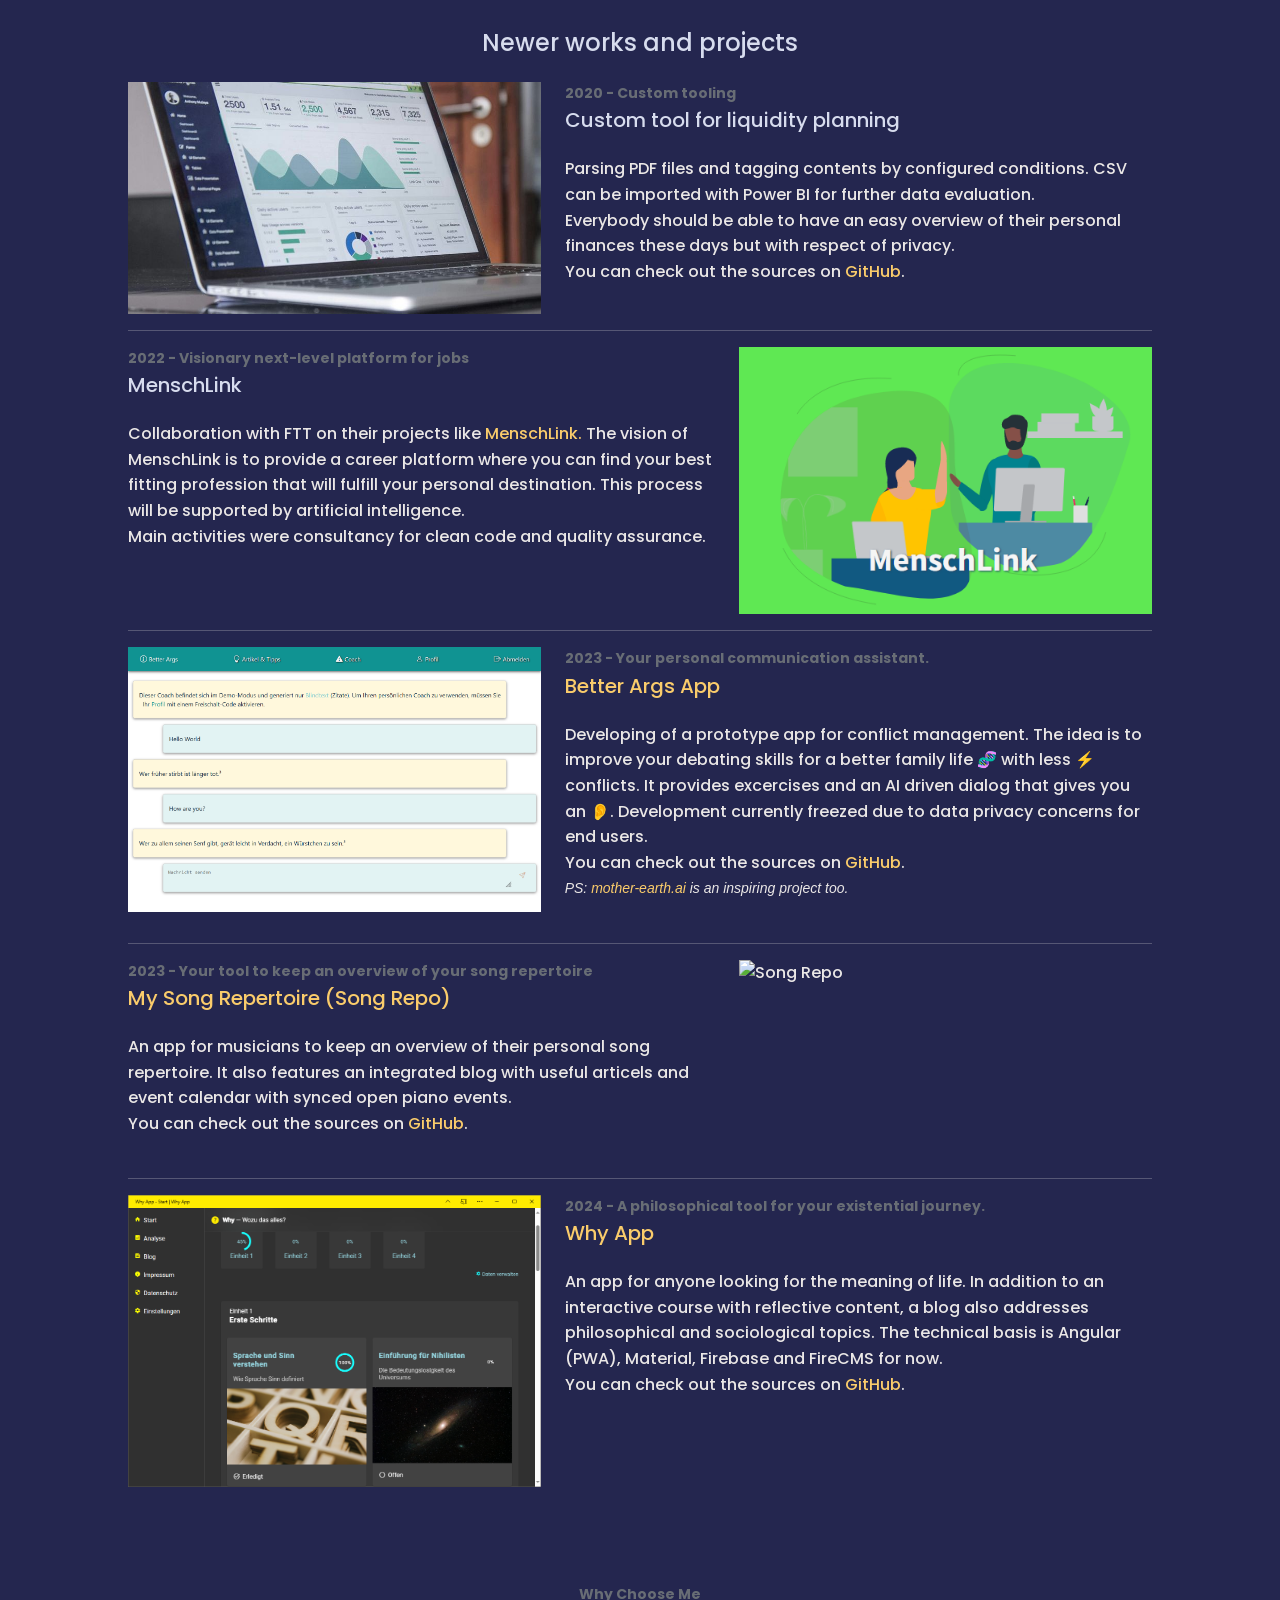
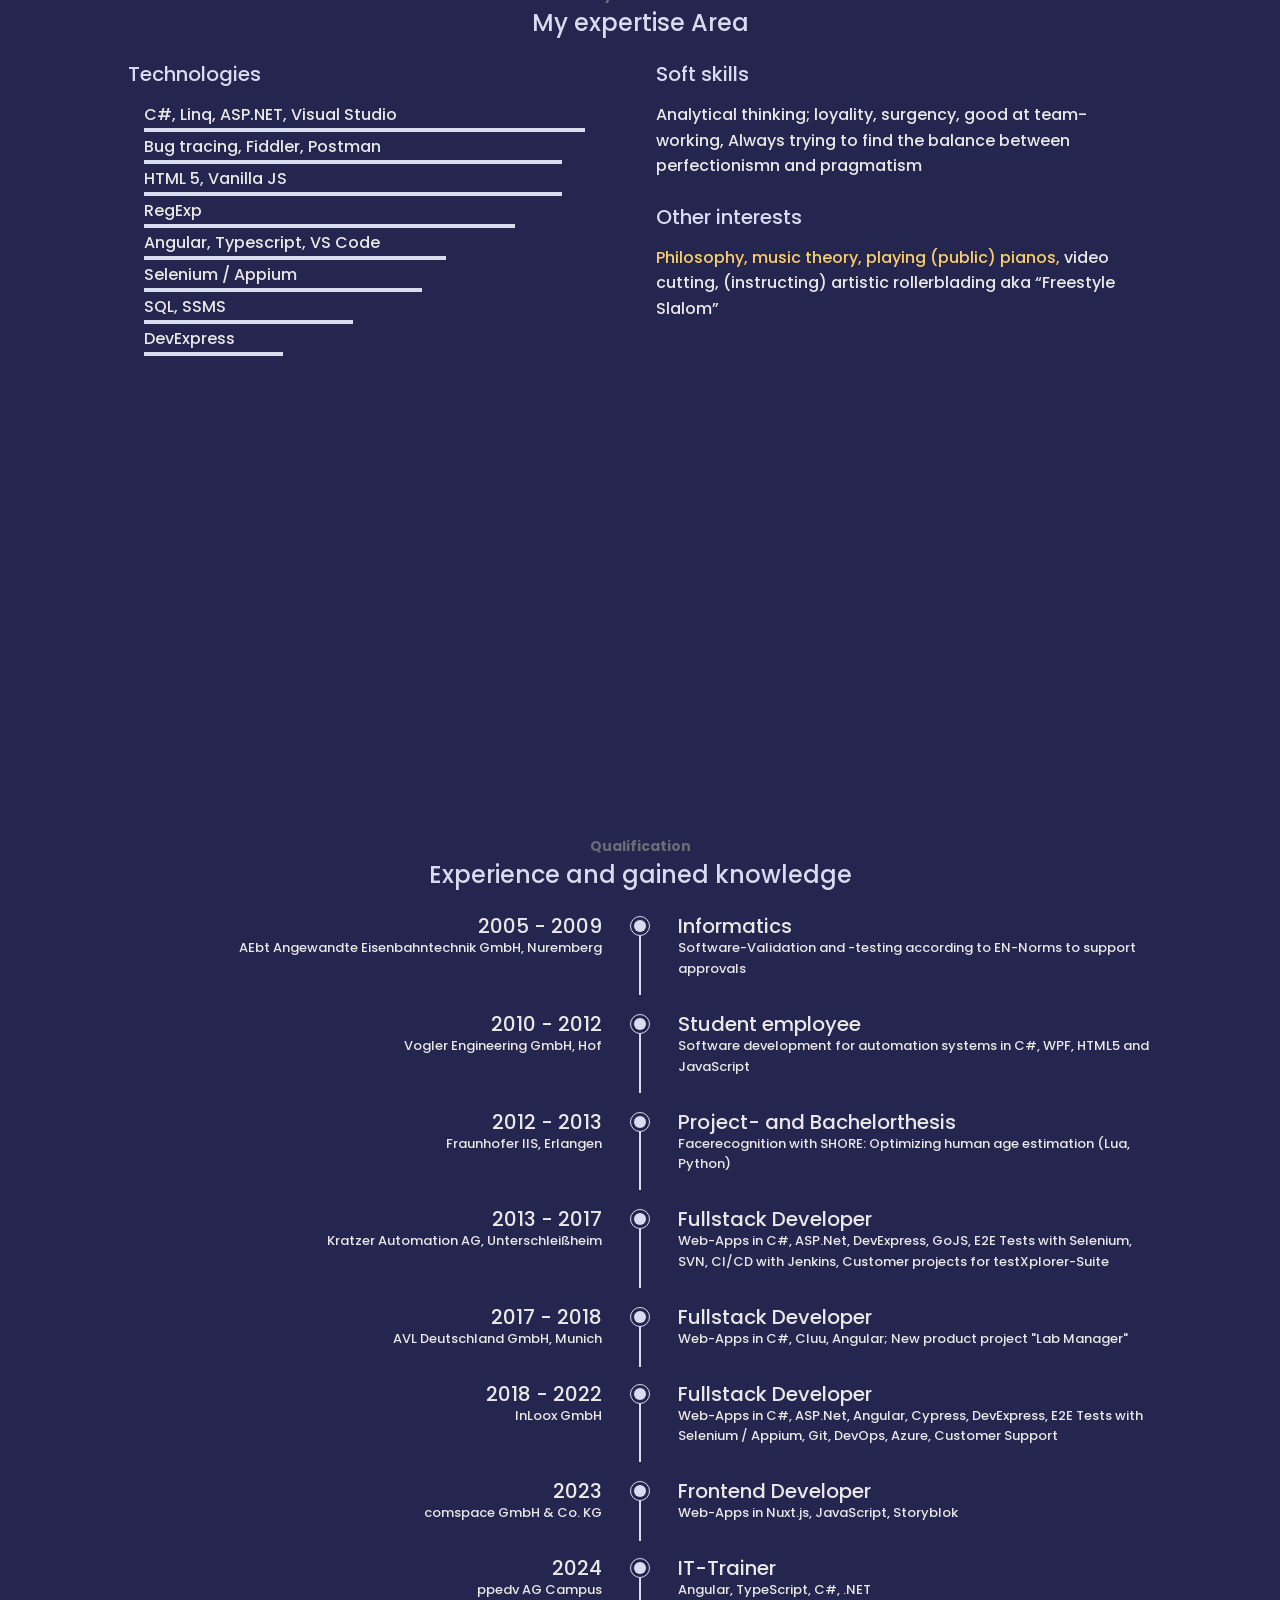
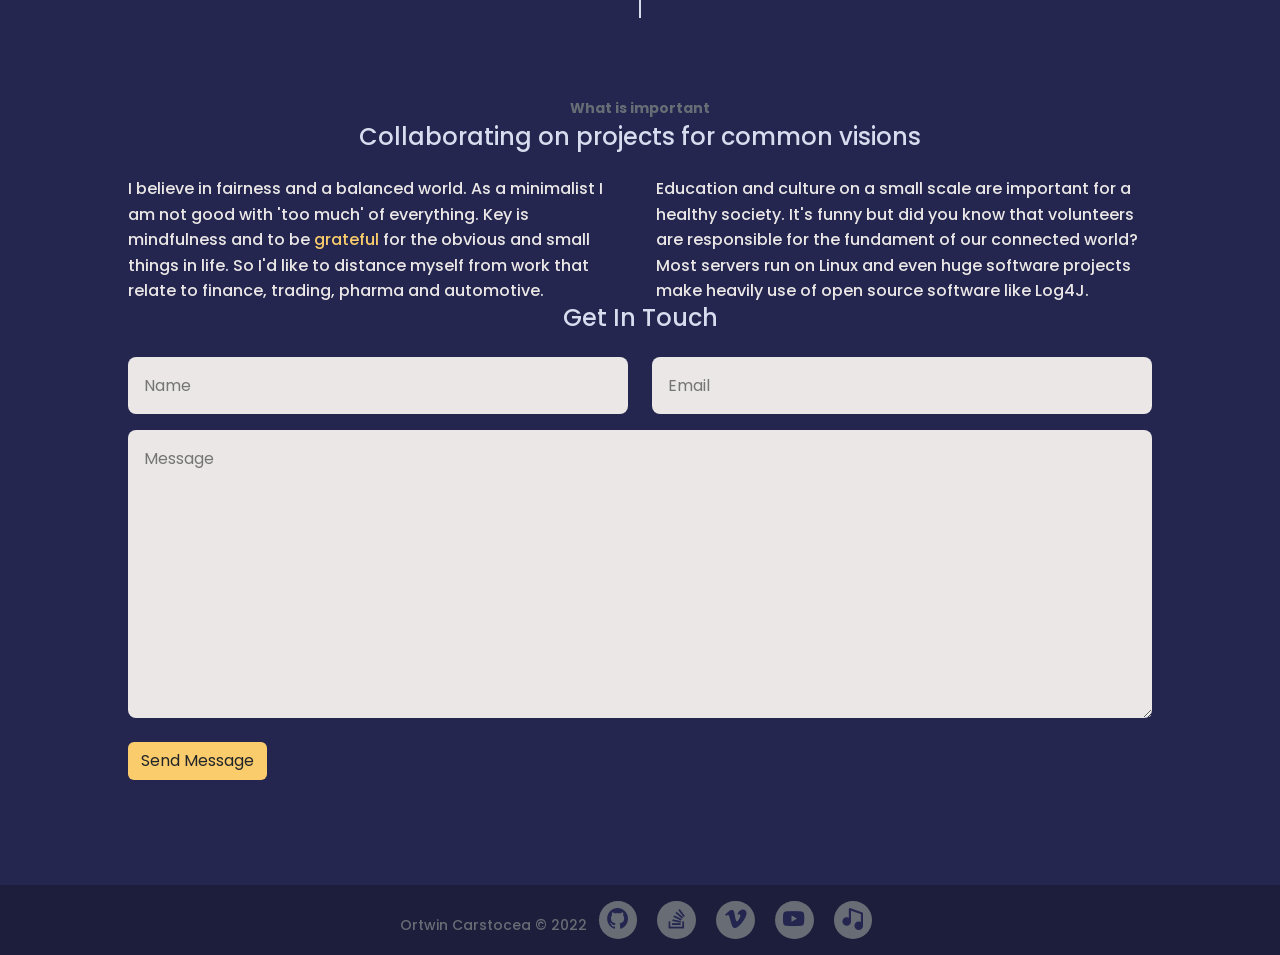
==== commit cccbf390: "added ppedv" ====
--- a/index.html
+++ b/index.html
@@ -401,10 +401,10 @@
                 <hr class="featurette-divider">
 
                 <div class="row featurette">
-                  <div class="col-md-5 order-md-2">
+                  <div class="col-md-5 order-md-1">
                     <img src="img/why-app.png" alt="Why App" title="Why App">
                   </div>
-                  <div class="col-md-7 order-md-1">
+                  <div class="col-md-7 order-md-2">
                     <span class="section-subtitle">2024 - A philosophical tool for your existential journey.</span>
                     <h3 class="section-title"><a href="https://why-app.web.app" target="_blank">Why App</a></h3>
                     <p>
@@ -601,6 +601,23 @@
                     <div>
                         <h3 class="education__race">Frontend Developer</h3>
                         <span class="education__specialty">Web-Apps in Nuxt.js, JavaScript, Storyblok</span>
+                    </div>
+                </div>
+
+                <div class="education__content">
+                    <div>
+                        <h3 class="education__year">2024</h3>
+                        <span class="education__university">ppedv AG Campus</span>
+                    </div>
+
+                    <div class="education__time">
+                        <span class="education__rounder"></span>
+                        <span class="education__line"></span>
+                    </div>
+
+                    <div>
+                        <h3 class="education__race">IT-Trainer</h3>
+                        <span class="education__specialty">Angular, TypeScript, C#, .NET</span>
                     </div>
                 </div>
             </div>
